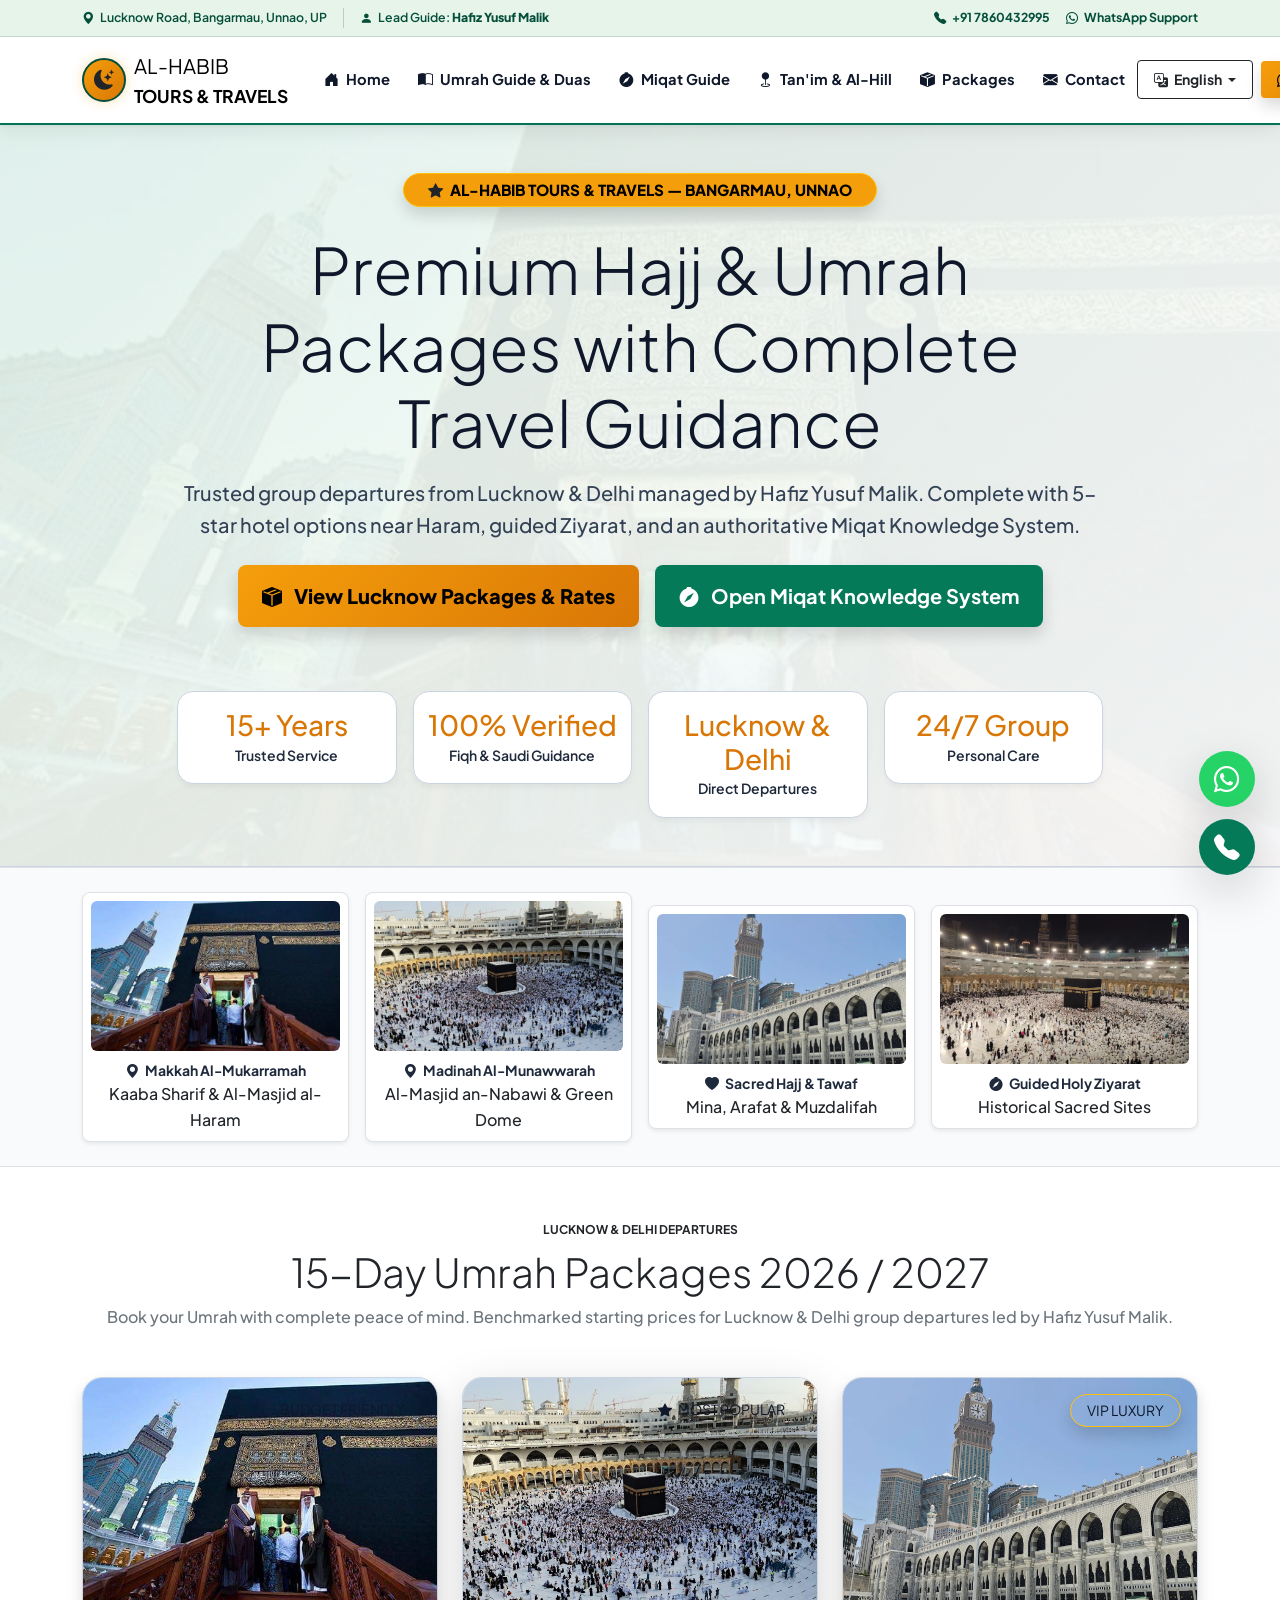
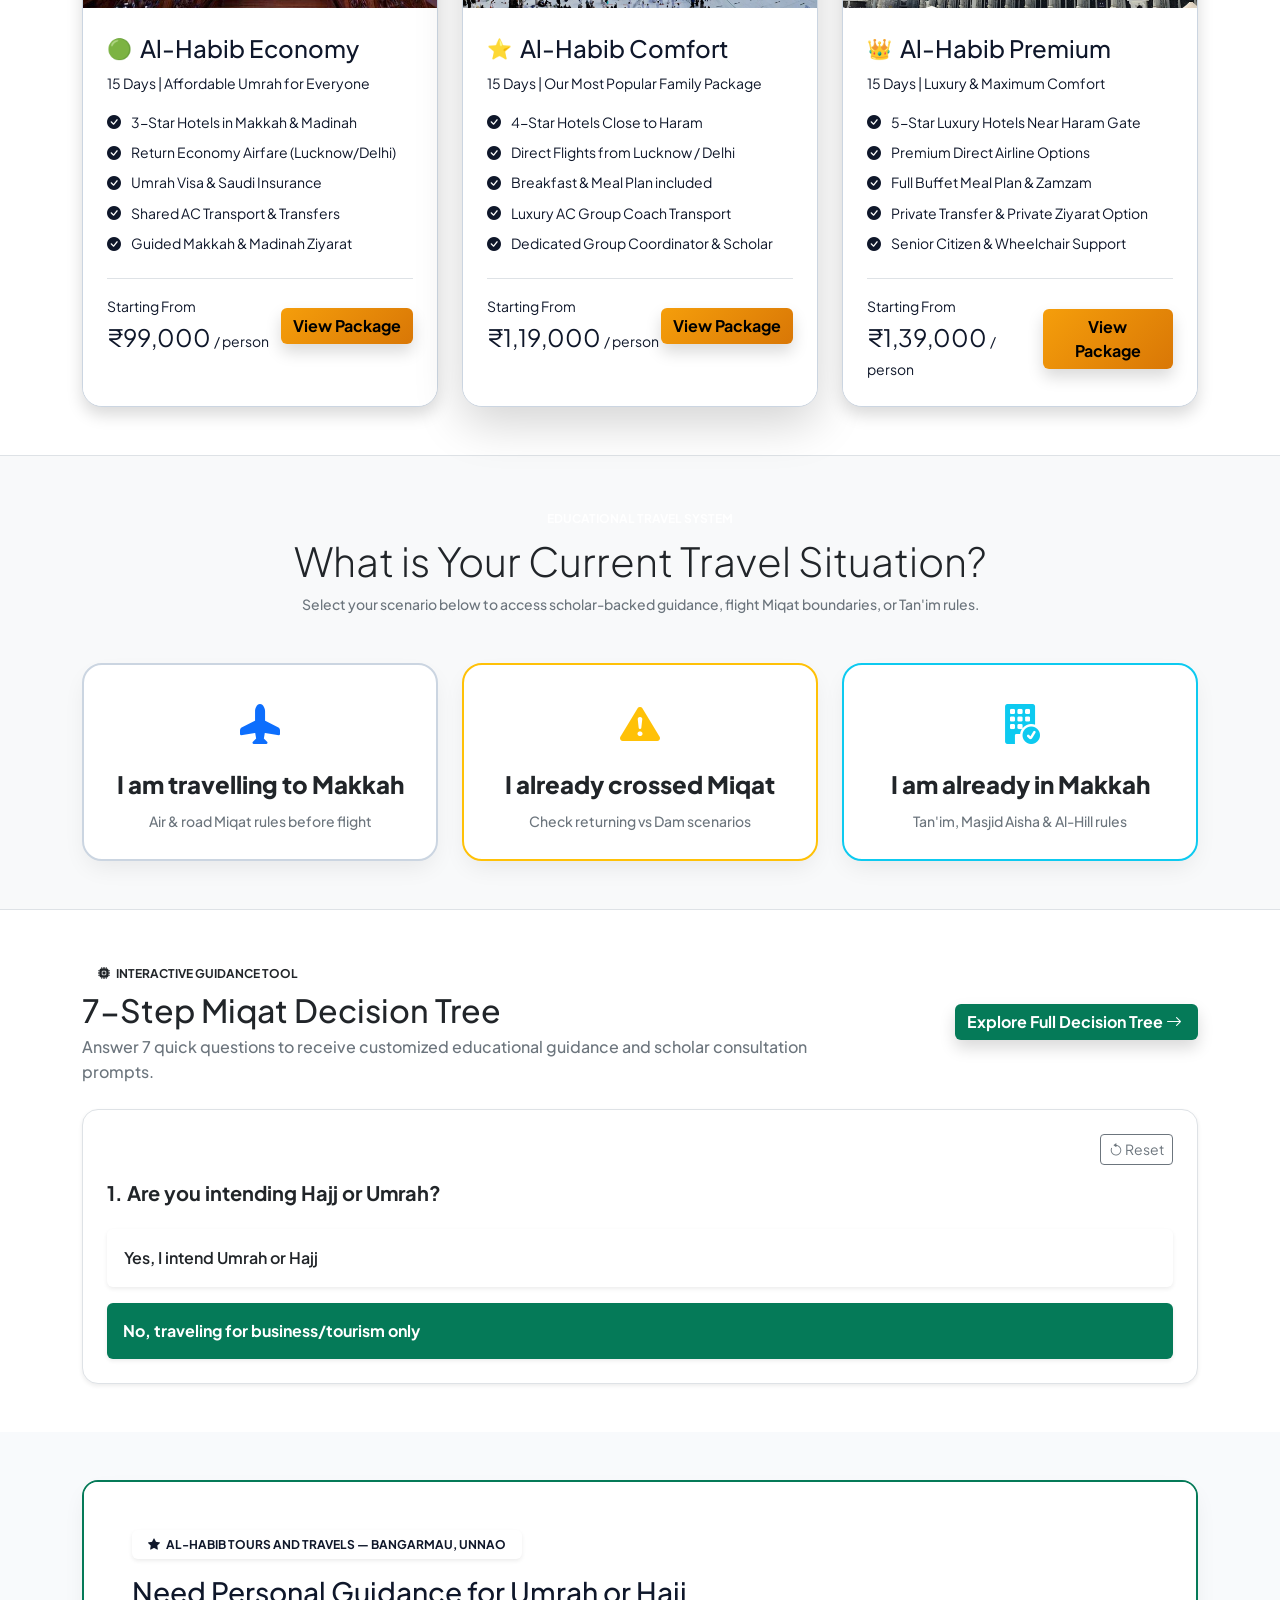
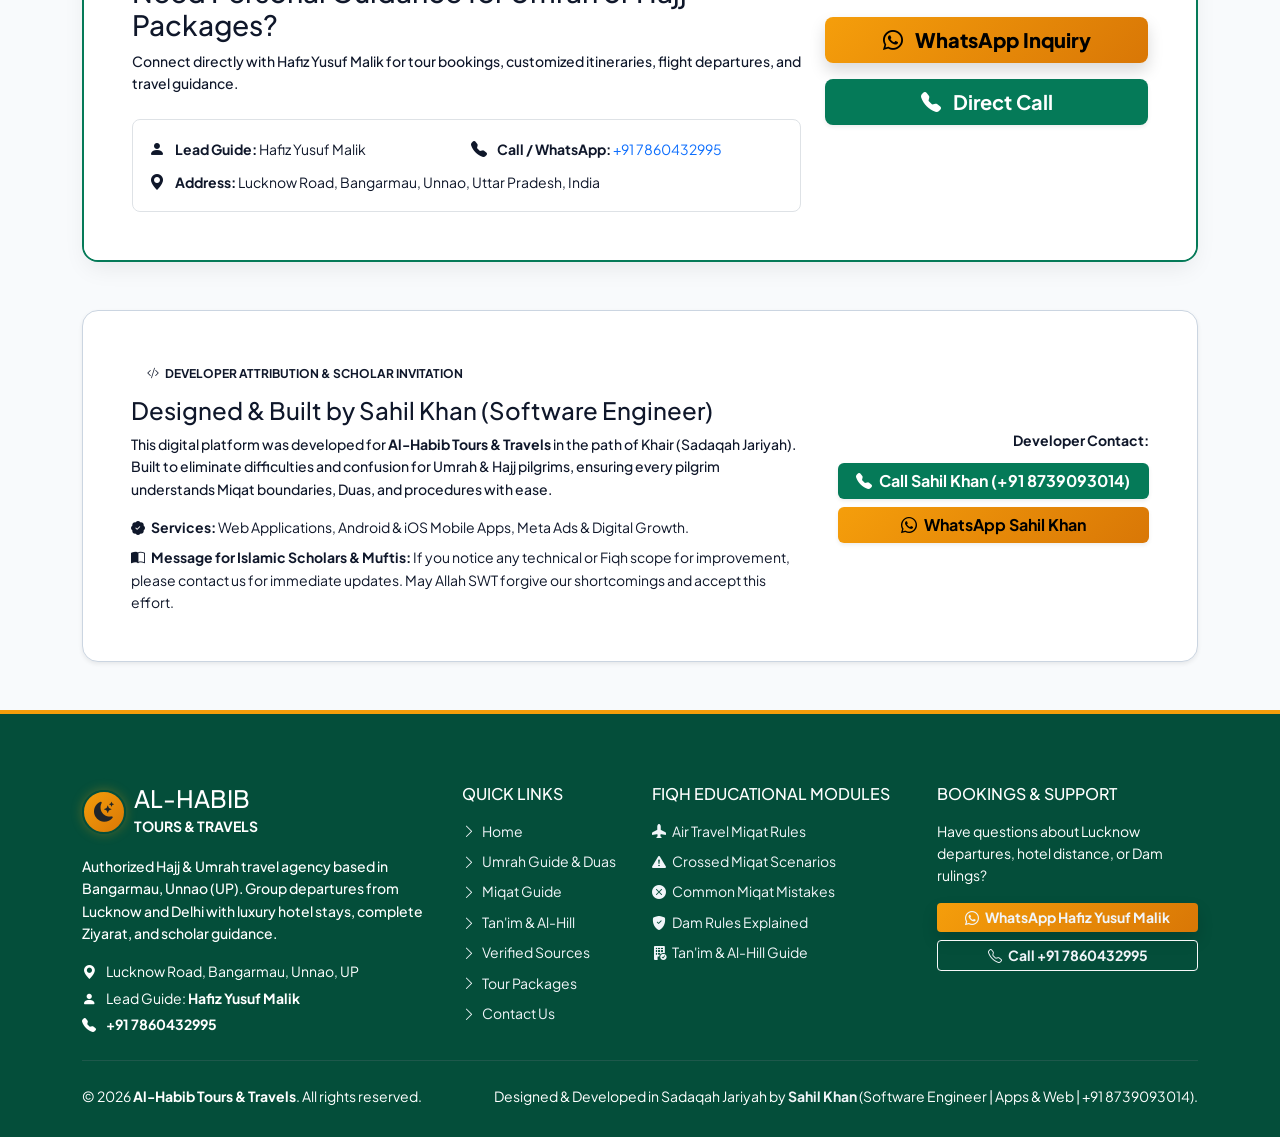
==== index.html @ be450b89 "commit vercel" ====
<!DOCTYPE html>
<html lang="en" dir="ltr">
<head>
    <meta charset="UTF-8">
    <meta name="viewport" content="width=device-width, initial-scale=1.0">
    <title>Al-Habib Tours &amp; Travels | Hajj &amp; Umrah Packages &amp; Guidance Portal</title>
    <meta name="description" content="Official website of Al-Habib Tours and Travels. Complete educational Miqat Knowledge Center, Umrah & Hajj package booking, trilingual guidance (English, Hindi, Urdu) led by Hafiz Yusuf Malik.">
    
    <!-- Google Fonts -->
    <link rel="preconnect" href="https://fonts.googleapis.com">
    <link rel="preconnect" href="https://fonts.gstatic.com" crossorigin>
    <!-- Bootstrap 5 CSS -->
    <link href="https://cdn.jsdelivr.net/npm/bootstrap@5.3.2/dist/css/bootstrap.min.css" rel="stylesheet">
    <!-- Bootstrap Icons -->
    <link rel="stylesheet" href="https://cdn.jsdelivr.net/npm/bootstrap-icons@1.11.1/font/bootstrap-icons.css">
    
    <!-- Custom Style System -->
    <link rel="stylesheet" href="assets/css/style.css">
    <link rel="stylesheet" href="assets/css/rtl.css">
</head>
<body>

<!-- Floating Quick Action Buttons (WhatsApp & Call) -->
<div class="floating-contact-widget">
    <a href="https://wa.me/917860432995?text=Assalamu%20Alaikum%20Hafiz%20Yusuf%20Malik%20Sahab,%20I%20have%20an%20Umrah/Hajj%20query." 
       target="_blank" class="floating-btn floating-btn-wa shadow-lg" title="WhatsApp Us">
        <i class="bi bi-whatsapp"></i>
    </a>
    <a href="tel:+917860432995" class="floating-btn floating-btn-phone shadow-lg" title="Call Us Direct">
        <i class="bi bi-telephone-fill"></i>
    </a>
</div>

<!-- Header Master Wrapper (Light Theme Top Info + Single-Line Clean Navbar) -->
<header class="master-header sticky-top">
    <!-- Top Contact Strip -->
    <div class="top-info-strip py-2">
        <div class="container">
            <div class="d-flex flex-wrap justify-content-between align-items-center gap-2 small">
                <!-- Location & Guide -->
                <div class="d-flex align-items-center flex-wrap gap-3">
                    <span>
                        <i class="bi bi-geo-alt-fill text-gold me-1"></i>
                        <span class="lang-text lang-en">Lucknow Road, Bangarmau, Unnao, UP</span>
                        <span class="lang-text lang-hi d-none">लखनऊ रोड, बांगरमऊ, उन्नाव, यू.पी.</span>
                        <span class="lang-text lang-ur d-none" dir="rtl">لکھنؤ روڈ، باگرمئو، اناؤ، یو پی</span>
                    </span>
                    <span class="border-start border-secondary-subtle ps-3">
                        <i class="bi bi-person-fill text-gold me-1"></i>
                        <span class="lang-text lang-en">Lead Guide: <strong>Hafiz Yusuf Malik</strong></span>
                        <span class="lang-text lang-hi d-none">गाइड: <strong>हाफ़िज़ युसुफ़ मलिक</strong></span>
                        <span class="lang-text lang-ur d-none" dir="rtl">گائیڈ: <strong>حافظ یوسف ملک</strong></span>
                    </span>
                </div>

                <!-- Call & WhatsApp Support -->
                <div class="d-flex align-items-center gap-3">
                    <a href="tel:+917860432995" class="text-decoration-none fw-bold">
                        <i class="bi bi-telephone-fill text-gold me-1"></i> +91 7860432995
                    </a>
                    <a href="https://wa.me/917860432995" target="_blank" class="fw-bold text-decoration-none text-emerald-medium">
                        <i class="bi bi-whatsapp me-1"></i> WhatsApp Support
                    </a>
                </div>
            </div>
        </div>
    </div>

    <!-- Main Navigation Bar (Clean Single Line Design) -->
    <nav class="navbar navbar-expand-xl bg-white navbar-light py-2 shadow-sm">
        <div class="container">
            <!-- Brand Logo -->
            <a class="navbar-brand d-flex align-items-center me-3" href="index.php">
                <div class="navbar-brand-logo rounded-circle me-2 d-flex align-items-center justify-content-center">
                    <i class="bi bi-moon-stars-fill text-dark fs-5"></i>
                </div>
                <div>
                    <span class="d-block fw-extrabold text-emerald-medium fs-5 leading-tight tracking-tight">AL-HABIB</span>
                    <span class="d-block text-gold small text-uppercase tracking-wider fw-bold fs-8">TOURS & TRAVELS</span>
                </div>
            </a>

            <!-- Mobile Toggler -->
            <button class="navbar-toggler border-0 shadow-none" type="button" data-bs-toggle="collapse" data-bs-target="#navbarContent" aria-controls="navbarContent" aria-expanded="false" aria-label="Toggle navigation">
                <span class="navbar-toggler-icon"></span>
            </button>

            <!-- Collapsible Single-Line Nav Items -->
            <div class="collapse navbar-collapse" id="navbarContent">
                <ul class="navbar-nav me-auto mb-2 mb-xl-0 ms-xl-2 gap-1">
                    <li class="nav-item">
                        <a class="nav-link text-nowrap" href="index.php">
                            <i class="bi bi-house-door-fill me-1 text-emerald-medium"></i>
                            <span class="lang-text lang-en">Home</span>
                            <span class="lang-text lang-hi d-none">होम</span>
                            <span class="lang-text lang-ur d-none" dir="rtl">ہوم</span>
                        </a>
                    </li>
                    <li class="nav-item">
                        <a class="nav-link text-nowrap" href="umrah_guide.php">
                            <i class="bi bi-book-half me-1 text-emerald-medium"></i>
                            <span class="lang-text lang-en">Umrah Guide & Duas</span>
                            <span class="lang-text lang-hi d-none">उमराह गाइड व दुआएं</span>
                            <span class="lang-text lang-ur d-none" dir="rtl">طریقہ عمرہ و دعائیں</span>
                        </a>
                    </li>
                    <li class="nav-item">
                        <a class="nav-link text-nowrap" href="miqat.php">
                            <i class="bi bi-compass-fill me-1 text-emerald-medium"></i>
                            <span class="lang-text lang-en">Miqat Guide</span>
                            <span class="lang-text lang-hi d-none">मीक़ात गाइड</span>
                            <span class="lang-text lang-ur d-none" dir="rtl">رہنمائے میقات</span>
                        </a>
                    </li>
                    <li class="nav-item">
                        <a class="nav-link text-nowrap" href="tanim.php">
                            <i class="bi bi-geo-fill me-1 text-emerald-medium"></i>
                            <span class="lang-text lang-en">Tan'im & Al-Hill</span>
                            <span class="lang-text lang-hi d-none">तनीम व अल-हिल</span>
                            <span class="lang-text lang-ur d-none" dir="rtl">تنعیم و الحل</span>
                        </a>
                    </li>
                    <li class="nav-item">
                        <a class="nav-link text-nowrap" href="packages.php">
                            <i class="bi bi-box-seam-fill me-1 text-emerald-medium"></i>
                            <span class="lang-text lang-en">Packages</span>
                            <span class="lang-text lang-hi d-none">टूर पैकेज</span>
                            <span class="lang-text lang-ur d-none" dir="rtl">ٹور پیکجز</span>
                        </a>
                    </li>
                    <li class="nav-item">
                        <a class="nav-link text-nowrap" href="contact.php">
                            <i class="bi bi-envelope-fill me-1 text-emerald-medium"></i>
                            <span class="lang-text lang-en">Contact</span>
                            <span class="lang-text lang-hi d-none">संपर्क</span>
                            <span class="lang-text lang-ur d-none" dir="rtl">رابطہ</span>
                        </a>
                    </li>
                </ul>

                <!-- Language Selector & Book Button (No Wrap) -->
                <div class="d-flex align-items-center gap-2 flex-nowrap mt-2 mt-xl-0">
                    <div class="dropdown">
                        <button class="btn btn-outline-dark btn-sm dropdown-toggle fw-bold px-3 py-2 text-nowrap" type="button" id="langDropdown" data-bs-toggle="dropdown">
                            <i class="bi bi-translate me-1"></i> <span id="currentLangText">English</span>
                        </button>
                        <ul class="dropdown-menu dropdown-menu-end shadow-lg rounded-3 border-0">
                            <li><a class="dropdown-item lang-select-btn px-3 py-2 fw-semibold" href="#" data-lang="en">🇬🇧 English</a></li>
                            <li><a class="dropdown-item lang-select-btn px-3 py-2 fw-semibold" href="#" data-lang="hi">🇮🇳 हिन्दी (Hindi)</a></li>
                            <li><a class="dropdown-item lang-select-btn px-3 py-2 fw-semibold" href="#" data-lang="ur">🇵🇰/🇮🇳 اردو (Urdu)</a></li>
                        </ul>
                    </div>

                    <a href="https://wa.me/917860432995?text=Assalamu%20Alaikum%20Hafiz%20Yusuf%20Malik%20Sahab,%20I%20want%20to%20book%20an%20Umrah%20package." 
                       target="_blank" class="btn btn-gold btn-sm fw-bold px-3 py-2 shadow text-nowrap">
                        <i class="bi bi-whatsapp me-1"></i> Book Umrah
                    </a>
                </div>
            </div>
        </div>
    </nav>
</header>

<!-- Hero Banner (Clean Light Theme) -->
<section class="hero-section text-dark py-5">
    <div class="container text-center position-relative" style="z-index: 2;">
        <div class="row justify-content-center">
            <div class="col-lg-10">
                <!-- High Visibility Prominent Badge -->
                <span class="badge px-4 py-2 rounded-pill mb-4 shadow border border-warning" style="background-color: #f59e0b !important; color: #000000 !important; font-weight: 800 !important; font-size: 0.95rem;">
                    <i class="bi bi-star-fill me-1 text-dark"></i> AL-HABIB TOURS & TRAVELS — BANGARMAU, UNNAO
                </span>
                
                <!-- Multilingual Hero Titles Focused on Tour Packages & Detailed Guidance -->
                <div class="lang-text lang-en">
                    <h1 class="display-3 fw-extrabold mb-3 text-dark tracking-tight">
                        Premium <span class="text-emerald-head">Hajj & Umrah Packages</span> with Complete Travel Guidance
                    </h1>
                    <p class="lead mb-4 text-secondary max-w-800 mx-auto fs-5 fw-medium">
                        Trusted group departures from Lucknow & Delhi managed by Hafiz Yusuf Malik. Complete with 5-star hotel options near Haram, guided Ziyarat, and an authoritative Miqat Knowledge System.
                    </p>
                </div>
                
                <div class="lang-text lang-hi d-none">
                    <h1 class="display-3 fw-extrabold mb-3 text-dark tracking-tight">
                        सर्वश्रेष्ठ <span class="text-emerald-head">उमराह व हज पैकेज</span> और संपूर्ण यात्रा मार्गदर्शिका
                    </h1>
                    <p class="lead mb-4 text-secondary max-w-800 mx-auto fs-5 fw-medium">
                        हाफ़िज़ युसुफ़ मलिक द्वारा लखनऊ व दिल्ली से भरोसेमंद उमराह व हज यात्रा, हरम के पास होटल, ज़ियारत और उलेमा द्वारा सत्यापित मीक़ात नियम।
                    </p>
                </div>
                
                <div class="lang-text lang-ur d-none" dir="rtl">
                    <h1 class="display-3 fw-extrabold mb-3 text-dark tracking-tight">
                        بہترین <span class="text-emerald-head">عمرہ و حج پیکجز</span> اور مکمل راہنمائی پورٹل
                    </h1>
                    <p class="lead mb-4 text-secondary max-w-800 mx-auto fs-5 fw-medium">
                        حافظ یوسف ملک کی زیرِ نگرانی لکھنؤ اور دہلی سے باسہولت عمرہ و حج گروپس، حرم کے قریب ترین ہوٹل اور مکمل میقات معلومات۔
                    </p>
                </div>

                <div class="d-flex justify-content-center gap-3 flex-wrap mb-5">
                    <a href="packages.php" class="btn btn-gold btn-lg px-4 py-3 fw-extrabold shadow">
                        <i class="bi bi-box-seam-fill me-2"></i> View Lucknow Packages & Rates
                    </a>
                    <a href="miqat.php" class="btn btn-emerald btn-lg px-4 py-3 fw-extrabold shadow">
                        <i class="bi bi-compass-fill me-2"></i> Open Miqat Knowledge System
                    </a>
                </div>

                <!-- Stats Counter Bar (Light Theme) -->
                <div class="row g-3 justify-content-center mt-3">
                    <div class="col-6 col-md-3">
                        <div class="stat-box">
                            <h3 class="fw-extrabold text-gold mb-0">15+ Years</h3>
                            <span class="small text-dark fw-semibold">Trusted Service</span>
                        </div>
                    </div>
                    <div class="col-6 col-md-3">
                        <div class="stat-box">
                            <h3 class="fw-extrabold text-gold mb-0">100% Verified</h3>
                            <span class="small text-dark fw-semibold">Fiqh & Saudi Guidance</span>
                        </div>
                    </div>
                    <div class="col-6 col-md-3">
                        <div class="stat-box">
                            <h3 class="fw-extrabold text-gold mb-0">Lucknow & Delhi</h3>
                            <span class="small text-dark fw-semibold">Direct Departures</span>
                        </div>
                    </div>
                    <div class="col-6 col-md-3">
                        <div class="stat-box">
                            <h3 class="fw-extrabold text-gold mb-0">24/7 Group</h3>
                            <span class="small text-dark fw-semibold">Personal Care</span>
                        </div>
                    </div>
                </div>
            </div>
        </div>
    </div>
</section>

<!-- SECTION: SACRED MECCA & MADINAH GALLERY BAR -->
<section class="py-4 bg-emerald-soft border-top border-bottom border-emerald-medium">
    <div class="container">
        <div class="row g-3 text-center align-items-center">
            <div class="col-md-3">
                <div class="p-2 border rounded-3 bg-white shadow-sm">
                    <img src="assets/images/kaaba_1.jpg" alt="Makkah Mukarramah Kaaba Sharif" class="img-fluid rounded mb-2" style="height: 150px; width: 100%; object-fit: cover;">
                    <span class="d-block fw-bold text-emerald-medium small"><i class="bi bi-geo-alt-fill me-1"></i> Makkah Al-Mukarramah</span>
                    <span class="d-block text-dark micro-text fw-medium">Kaaba Sharif & Al-Masjid al-Haram</span>
                </div>
            </div>
            <div class="col-md-3">
                <div class="p-2 border rounded-3 bg-white shadow-sm">
                    <img src="assets/images/madinah_1.jpg" alt="Madinah Al-Munawwarah Masjid an-Nabawi" class="img-fluid rounded mb-2" style="height: 150px; width: 100%; object-fit: cover;">
                    <span class="d-block fw-bold text-emerald-medium small"><i class="bi bi-geo-alt-fill me-1"></i> Madinah Al-Munawwarah</span>
                    <span class="d-block text-dark micro-text fw-medium">Al-Masjid an-Nabawi & Green Dome</span>
                </div>
            </div>
            <div class="col-md-3">
                <div class="p-2 border rounded-3 bg-white shadow-sm">
                    <img src="assets/images/hajj_1.jpg" alt="Sacred Hajj Pilgrimage Tawaf" class="img-fluid rounded mb-2" style="height: 150px; width: 100%; object-fit: cover;">
                    <span class="d-block fw-bold text-emerald-medium small"><i class="bi bi-heart-fill me-1"></i> Sacred Hajj & Tawaf</span>
                    <span class="d-block text-dark micro-text fw-medium">Mina, Arafat & Muzdalifah</span>
                </div>
            </div>
            <div class="col-md-3">
                <div class="p-2 border rounded-3 bg-white shadow-sm">
                    <img src="assets/images/ziyarat_1.jpg" alt="Al-Masjid al-Haram Courtyard" class="img-fluid rounded mb-2" style="height: 150px; width: 100%; object-fit: cover;">
                    <span class="d-block fw-bold text-emerald-medium small"><i class="bi bi-compass-fill me-1"></i> Guided Holy Ziyarat</span>
                    <span class="d-block text-dark micro-text fw-medium">Historical Sacred Sites</span>
                </div>
            </div>
        </div>
    </div>
</section>

<!-- SECTION: FEATURED TOUR PACKAGES (BENCHMARKED 2026 LUCKNOW TIERS) -->
<section class="py-5 bg-white">
    <div class="container">
        <div class="text-center mb-5">
            <span class="badge bg-gold text-dark fw-bold px-3 py-1 mb-2">LUCKNOW & DELHI DEPARTURES</span>
            <h2 class="fw-extrabold text-dark display-6 mb-2">15-Day Umrah Packages 2026 / 2027</h2>
            <p class="text-secondary max-w-700 mx-auto fw-medium">
                Book your Umrah with complete peace of mind. Benchmarked starting prices for Lucknow & Delhi group departures led by Hafiz Yusuf Malik.
            </p>
        </div>

        <div class="row g-4">
            <!-- 🟢 1. Economy -->
            <div class="col-lg-4 col-md-6">
                <div class="card glass-card h-100 border-0 overflow-hidden shadow">
                    <div class="position-relative">
                        <img src="assets/images/kaaba_1.jpg" class="card-img-top" alt="Al-Habib Economy Umrah Package" style="height: 230px; object-fit: cover;">
                        <span class="position-absolute top-0 end-0 bg-emerald-medium text-white fw-extrabold px-3 py-1 m-3 rounded-pill small shadow">BUDGET FRIENDLY</span>
                    </div>
                    <div class="card-body p-4 bg-white">
                        <div class="d-flex align-items-center gap-2 mb-2">
                            <span class="fs-5">🟢</span>
                            <h4 class="fw-extrabold text-dark mb-0">Al-Habib Economy</h4>
                        </div>
                        <p class="text-muted small mb-3">15 Days | Affordable Umrah for Everyone</p>
                        <ul class="list-unstyled small text-dark mb-4">
                            <li class="mb-2"><i class="bi bi-check-circle-fill text-emerald-medium me-2"></i> 3-Star Hotels in Makkah & Madinah</li>
                            <li class="mb-2"><i class="bi bi-check-circle-fill text-emerald-medium me-2"></i> Return Economy Airfare (Lucknow/Delhi)</li>
                            <li class="mb-2"><i class="bi bi-check-circle-fill text-emerald-medium me-2"></i> Umrah Visa & Saudi Insurance</li>
                            <li class="mb-2"><i class="bi bi-check-circle-fill text-emerald-medium me-2"></i> Shared AC Transport & Transfers</li>
                            <li class="mb-2"><i class="bi bi-check-circle-fill text-emerald-medium me-2"></i> Guided Makkah & Madinah Ziyarat</li>
                        </ul>
                        <div class="d-flex justify-content-between align-items-center pt-3 border-top">
                            <div>
                                <span class="d-block small text-muted">Starting From</span>
                                <span class="fs-4 fw-extrabold text-emerald-medium">₹99,000</span> <span class="small text-muted">/ person</span>
                            </div>
                            <a href="packages.php" class="btn btn-gold fw-bold shadow">
                                View Package
                            </a>
                        </div>
                    </div>
                </div>
            </div>

            <!-- ⭐ 2. Comfort -->
            <div class="col-lg-4 col-md-6">
                <div class="card glass-card h-100 border-2 border-warning overflow-hidden shadow-lg">
                    <div class="position-relative">
                        <img src="assets/images/madinah_1.jpg" class="card-img-top" alt="Al-Habib Comfort Umrah Package" style="height: 230px; object-fit: cover;">
                        <span class="position-absolute top-0 end-0 bg-gold text-dark fw-extrabold px-3 py-1 m-3 rounded-pill small shadow"><i class="bi bi-star-fill me-1"></i> MOST POPULAR</span>
                    </div>
                    <div class="card-body p-4 bg-white">
                        <div class="d-flex align-items-center gap-2 mb-2">
                            <span class="fs-5">⭐</span>
                            <h4 class="fw-extrabold text-dark mb-0">Al-Habib Comfort</h4>
                        </div>
                        <p class="text-muted small mb-3">15 Days | Our Most Popular Family Package</p>
                        <ul class="list-unstyled small text-dark mb-4">
                            <li class="mb-2"><i class="bi bi-check-circle-fill text-emerald-medium me-2"></i> 4-Star Hotels Close to Haram</li>
                            <li class="mb-2"><i class="bi bi-check-circle-fill text-emerald-medium me-2"></i> Direct Flights from Lucknow / Delhi</li>
                            <li class="mb-2"><i class="bi bi-check-circle-fill text-emerald-medium me-2"></i> Breakfast & Meal Plan included</li>
                            <li class="mb-2"><i class="bi bi-check-circle-fill text-emerald-medium me-2"></i> Luxury AC Group Coach Transport</li>
                            <li class="mb-2"><i class="bi bi-check-circle-fill text-emerald-medium me-2"></i> Dedicated Group Coordinator & Scholar</li>
                        </ul>
                        <div class="d-flex justify-content-between align-items-center pt-3 border-top">
                            <div>
                                <span class="d-block small text-muted">Starting From</span>
                                <span class="fs-4 fw-extrabold text-gold">₹1,19,000</span> <span class="small text-muted">/ person</span>
                            </div>
                            <a href="packages.php" class="btn btn-gold fw-bold shadow">
                                View Package
                            </a>
                        </div>
                    </div>
                </div>
            </div>

            <!-- 👑 3. Premium -->
            <div class="col-lg-4 col-md-6">
                <div class="card glass-card h-100 border-0 overflow-hidden shadow">
                    <div class="position-relative">
                        <img src="assets/images/hajj_1.jpg" class="card-img-top" alt="Al-Habib Premium VIP Umrah Package" style="height: 230px; object-fit: cover;">
                        <span class="position-absolute top-0 end-0 bg-dark-emerald text-gold fw-extrabold px-3 py-1 m-3 rounded-pill small shadow border border-warning">VIP LUXURY</span>
                    </div>
                    <div class="card-body p-4 bg-white">
                        <div class="d-flex align-items-center gap-2 mb-2">
                            <span class="fs-5">👑</span>
                            <h4 class="fw-extrabold text-dark mb-0">Al-Habib Premium</h4>
                        </div>
                        <p class="text-muted small mb-3">15 Days | Luxury & Maximum Comfort</p>
                        <ul class="list-unstyled small text-dark mb-4">
                            <li class="mb-2"><i class="bi bi-check-circle-fill text-emerald-medium me-2"></i> 5-Star Luxury Hotels Near Haram Gate</li>
                            <li class="mb-2"><i class="bi bi-check-circle-fill text-emerald-medium me-2"></i> Premium Direct Airline Options</li>
                            <li class="mb-2"><i class="bi bi-check-circle-fill text-emerald-medium me-2"></i> Full Buffet Meal Plan & Zamzam</li>
                            <li class="mb-2"><i class="bi bi-check-circle-fill text-emerald-medium me-2"></i> Private Transfer & Private Ziyarat Option</li>
                            <li class="mb-2"><i class="bi bi-check-circle-fill text-emerald-medium me-2"></i> Senior Citizen & Wheelchair Support</li>
                        </ul>
                        <div class="d-flex justify-content-between align-items-center pt-3 border-top">
                            <div>
                                <span class="d-block small text-muted">Starting From</span>
                                <span class="fs-4 fw-extrabold text-emerald-medium">₹1,39,000</span> <span class="small text-muted">/ person</span>
                            </div>
                            <a href="packages.php" class="btn btn-gold fw-bold shadow">
                                View Package
                            </a>
                        </div>
                    </div>
                </div>
            </div>
        </div>
    </div>
</section>

<!-- SECTION: 3 GIANT QUICK USER EXPERIENCE BUTTONS -->
<section class="py-5 bg-light border-top border-bottom">
    <div class="container">
        <div class="text-center mb-5">
            <span class="badge bg-emerald-medium text-white fw-bold px-3 py-1 mb-2">EDUCATIONAL TRAVEL SYSTEM</span>
            <h2 class="fw-extrabold text-dark display-6 mb-2">What is Your Current Travel Situation?</h2>
            <p class="text-secondary small max-w-600 mx-auto fw-medium">Select your scenario below to access scholar-backed guidance, flight Miqat boundaries, or Tan'im rules.</p>
        </div>

        <div class="row g-4 justify-content-center">
            <!-- Button 1 -->
            <div class="col-md-4">
                <a href="miqat.php#airTravel" class="text-decoration-none">
                    <div class="giant-action-btn border-emerald-medium h-100">
                        <div class="fs-1 text-gold"><i class="bi bi-airplane-fill"></i></div>
                        <div class="lang-text lang-en">
                            <span class="d-block text-dark fw-extrabold fs-4 mb-1">I am travelling to Makkah</span>
                            <span class="small text-secondary fw-medium">Air & road Miqat rules before flight</span>
                        </div>
                        <div class="lang-text lang-hi d-none">
                            <span class="d-block text-dark fw-extrabold fs-4 mb-1">मैं मक्का की यात्रा कर रहा हूँ</span>
                            <span class="small text-secondary fw-medium">उड़ान से पहले एहराम व मीक़ात नियम समझें</span>
                        </div>
                        <div class="lang-text lang-ur d-none" dir="rtl">
                            <span class="d-block text-dark fw-extrabold fs-4 mb-1">میں مکہ کا سفر کر رہا ہوں</span>
                            <span class="small text-secondary fw-medium">پرواز سے پہلے میقات کے احکام جانیں</span>
                        </div>
                    </div>
                </a>
            </div>

            <!-- Button 2 -->
            <div class="col-md-4">
                <a href="miqat.php#crossedMiqat" class="text-decoration-none">
                    <div class="giant-action-btn border-warning h-100">
                        <div class="fs-1 text-warning"><i class="bi bi-exclamation-triangle-fill"></i></div>
                        <div class="lang-text lang-en">
                            <span class="d-block text-dark fw-extrabold fs-4 mb-1">I already crossed Miqat</span>
                            <span class="small text-secondary fw-medium">Check returning vs Dam scenarios</span>
                        </div>
                        <div class="lang-text lang-hi d-none">
                            <span class="d-block text-dark fw-extrabold fs-4 mb-1">मीक़ात बिना एहराम पार हो गया</span>
                            <span class="small text-secondary fw-medium">वापसी व दम के शैक्षिक परिदृश्य देखें</span>
                        </div>
                        <div class="lang-text lang-ur d-none" dir="rtl">
                            <span class="d-block text-dark fw-extrabold fs-4 mb-1">میقات احرام کے بغیر گزر گیا</span>
                            <span class="small text-secondary fw-medium">میقات واپسی اور دم کے مسائل دیکھیں</span>
                        </div>
                    </div>
                </a>
            </div>

            <!-- Button 3 -->
            <div class="col-md-4">
                <a href="tanim.php" class="text-decoration-none">
                    <div class="giant-action-btn border-info h-100">
                        <div class="fs-1 text-info"><i class="bi bi-building-fill-check"></i></div>
                        <div class="lang-text lang-en">
                            <span class="d-block text-dark fw-extrabold fs-4 mb-1">I am already in Makkah</span>
                            <span class="small text-secondary fw-medium">Tan'im, Masjid Aisha & Al-Hill rules</span>
                        </div>
                        <div class="lang-text lang-hi d-none">
                            <span class="d-block text-dark fw-extrabold fs-4 mb-1">मैं पहले से मक्का में हूँ</span>
                            <span class="small text-secondary fw-medium">तनीम, मस्जिद आयशा व अल-हिल नियम</span>
                        </div>
                        <div class="lang-text lang-ur d-none" dir="rtl">
                            <span class="d-block text-dark fw-extrabold fs-4 mb-1">میں پہلے سے مکہ میں موجود ہوں</span>
                            <span class="small text-secondary fw-medium">تنعیم، مسجد عائشہ اور الحل کے احکام</span>
                        </div>
                    </div>
                </a>
            </div>
        </div>
    </div>
</section>

<!-- SECTION: INTERACTIVE DECISION TREE PREVIEW -->
<section class="py-5 bg-white" id="decisionTree">
    <div class="container">
        <div class="row align-items-center mb-4">
            <div class="col-md-8">
                <span class="badge bg-gold text-dark px-3 py-1 mb-2 fw-bold"><i class="bi bi-cpu-fill me-1"></i> INTERACTIVE GUIDANCE TOOL</span>
                <h2 class="fw-extrabold text-dark mb-1">7-Step Miqat Decision Tree</h2>
                <p class="text-secondary mb-0 fw-medium">Answer 7 quick questions to receive customized educational guidance and scholar consultation prompts.</p>
            </div>
            <div class="col-md-4 text-md-end mt-3 mt-md-0">
                <a href="miqat.php#decisionTreeSection" class="btn btn-emerald fw-bold shadow">
                    Explore Full Decision Tree <i class="bi bi-arrow-right me-1"></i>
                </a>
            </div>
        </div>

        <div class="tree-box">
            <div id="decisionTreeContainer">
                <!-- Loaded dynamically by assets/js/miqat_tree.js -->
            </div>
        </div>
    </div>
</section>

<!-- SECTION: BUSINESS CONTACT CARD -->
<div class="container my-5">
    <div class="card contact-card border-0 shadow-md rounded-4 overflow-hidden my-4 bg-white border border-emerald-medium">
    <div class="card-body p-4 p-md-5 bg-white">
        <div class="row align-items-center">
            <div class="col-md-8 mb-4 mb-md-0">
                <span class="badge bg-gold text-dark mb-3 px-3 py-2 fw-extrabold fs-7 shadow-sm">
                    <i class="bi bi-star-fill me-1"></i> AL-HABIB TOURS AND TRAVELS — BANGARMAU, UNNAO
                </span>
                <h3 class="fw-extrabold mb-2 text-emerald-medium">Need Personal Guidance for Umrah or Hajj Packages?</h3>
                <p class="text-dark mb-4 small fw-medium">
                    Connect directly with Hafiz Yusuf Malik for tour bookings, customized itineraries, flight departures, and travel guidance.
                </p>
                
                <div class="contact-details p-3 bg-emerald-soft rounded-3 border border-emerald-medium">
                    <div class="row g-2 text-dark small">
                        <div class="col-sm-6">
                            <i class="bi bi-person-fill text-gold me-2 fs-6"></i>
                            <span><strong>Lead Guide:</strong> Hafiz Yusuf Malik</span>
                        </div>
                        <div class="col-sm-6">
                            <i class="bi bi-telephone-fill text-gold me-2 fs-6"></i>
                            <span><strong>Call / WhatsApp:</strong> <a href="tel:+917860432995" class="text-emerald-medium fw-extrabold text-decoration-none">+91 7860432995</a></span>
                        </div>
                        <div class="col-12 mt-2">
                            <i class="bi bi-geo-alt-fill text-gold me-2 fs-6"></i>
                            <span><strong>Address:</strong> Lucknow Road, Bangarmau, Unnao, Uttar Pradesh, India</span>
                        </div>
                    </div>
                </div>
            </div>
            
            <div class="col-md-4 text-md-end">
                <div class="d-grid gap-3">
                    <a href="https://wa.me/917860432995?text=Assalamu%20Alaikum%20Hafiz%20Yusuf%20Malik%20Sahab,%20I%20want%20to%20inquire%20about%20Umrah%20packages%20and%20travel%20guidance." 
                       target="_blank" class="btn btn-gold btn-lg fw-extrabold shadow">
                        <i class="bi bi-whatsapp me-2"></i> WhatsApp Inquiry
                    </a>
                    <a href="tel:+917860432995" class="btn btn-emerald btn-lg fw-bold shadow-sm">
                        <i class="bi bi-telephone-fill me-2"></i> Direct Call
                    </a>
                </div>
            </div>
        </div>
    </div>
</div>
</div>


<div class="container my-4">
    <div class="card developer-card border-0 shadow-sm rounded-4 overflow-hidden my-4 bg-emerald-soft border border-emerald-medium text-dark">
    <div class="card-body p-4 p-md-5">
        <div class="row align-items-center">
            <div class="col-md-8 mb-4 mb-md-0">
                <span class="badge bg-emerald-medium text-white mb-2 px-3 py-2 fw-bold">
                    <i class="bi bi-code-slash me-1"></i> DEVELOPER ATTRIBUTION & SCHOLAR INVITATION
                </span>
                
                <div class="lang-text lang-en">
                    <h4 class="fw-extrabold text-emerald-medium mb-2">Designed & Built by Sahil Khan (Software Engineer)</h4>
                    <p class="small text-dark mb-3 fw-medium">
                        This digital platform was developed for <strong>Al-Habib Tours & Travels</strong> in the path of Khair (Sadaqah Jariyah). Built to eliminate difficulties and confusion for Umrah & Hajj pilgrims, ensuring every pilgrim understands Miqat boundaries, Duas, and procedures with ease.
                    </p>
                    <p class="small text-dark mb-2">
                        <i class="bi bi-patch-check-fill text-gold me-1"></i> <strong>Services:</strong> Web Applications, Android & iOS Mobile Apps, Meta Ads & Digital Growth.
                    </p>
                    <p class="small text-muted mb-0">
                        <i class="bi bi-book-half text-emerald-medium me-1"></i> <strong>Message for Islamic Scholars & Muftis:</strong> If you notice any technical or Fiqh scope for improvement, please contact us for immediate updates. May Allah SWT forgive our shortcomings and accept this effort.
                    </p>
                </div>

                <div class="lang-text lang-hi d-none">
                    <h4 class="fw-extrabold text-emerald-medium mb-2">डिजाइन व निर्माण: साहिल ख़ान (सॉफ्टवेयर इंजीनियर)</h4>
                    <p class="small text-dark mb-3 fw-medium">
                        यह डिजिटल पोर्टल <strong>अल-हबीब टूर एंड ट्रेवल्स</strong> के लिए नेकी की राह में बनाया गया है, ताकि उमराह व हज पर जाने वाले यात्रियों को मीक़ात, दुआओं और नियमों की सही जानकारी आसानी से मिल सके और यात्रा की दुश्वारियाँ दूर हों।
                    </p>
                    <p class="small text-dark mb-2">
                        <i class="bi bi-patch-check-fill text-gold me-1"></i> <strong>सेवाएं:</strong> वेबसाइट, एंड्रॉइड व iOS मोबाइल ऐप्स, मेटा विज्ञापन (Meta Ads)।
                    </p>
                    <p class="small text-muted mb-0">
                        <i class="bi bi-book-half text-emerald-medium me-1"></i> <strong>इस्लामिक स्कॉलर्स व मुफ़्ती हज़रात के लिए संदेश:</strong> अगर इसमें कोई फ़िक़्ही सुधार या सुझाव हो तो कृपया संपर्क करें, हम आपके शुकगुज़ार होंगे। अल्लाह तआला हमें तमाम गुनाहों से बचाए।
                    </p>
                </div>

                <div class="lang-text lang-ur d-none" dir="rtl">
                    <h4 class="fw-extrabold text-emerald-medium mb-2">ڈیزائن و ڈویلپمنٹ: ساحل خان (سافٹ ویئر انجینئر)</h4>
                    <p class="small text-dark mb-3 fw-medium">
                        یہ پورٹل <strong>ال حبیب ٹورز اینڈ ٹریولز</strong> کے لیے راہِ خیر میں تیار کیا گیا ہے تاکہ زائرینِ عمرہ و حج کی مشکلات دور ہوں اور انہیں میقات، دعاؤں اور احکام کی آسان معلومات حاصل ہو سکیں۔
                    </p>
                    <p class="small text-dark mb-2">
                        <i class="bi bi-patch-check-fill text-gold me-1"></i> <strong>خدمات:</strong> ویب سائٹس، اینڈرائیڈ و iOS موبائل ایپس، میٹا ایڈز۔
                    </p>
                    <p class="small text-muted mb-0">
                        <i class="bi bi-book-half text-emerald-medium me-1"></i> <strong>علماء کرام و مفتیانِ عظام کے لیے پیغام:</strong> اگر اس میں کسی تصحیح یا بہتری کی ضرورت محسوس ہو تو برائے کرم مطلع فرمائیں، ہم شکر گزار ہوں گے۔ اللہ تعالیٰ ہم سب کو معاف فرمائے۔
                    </p>
                </div>
            </div>

            <div class="col-md-4 text-md-end border-start-md ps-md-4">
                <div class="d-grid gap-2">
                    <span class="fw-bold text-dark small d-block mb-1">Developer Contact:</span>
                    <a href="tel:+918739093014" class="btn btn-emerald fw-bold shadow-sm">
                        <i class="bi bi-telephone-fill me-1"></i> Call Sahil Khan (+91 8739093014)
                    </a>
                    <a href="https://wa.me/918739093014?text=Assalamu%20Alaikum%20Sahil%20Khan,%20I%20saw%20the%20Al-Habib%20website%20and%20want%20to%20discuss%20a%20project/feedback." 
                       target="_blank" class="btn btn-gold fw-bold shadow-sm">
                        <i class="bi bi-whatsapp me-1"></i> WhatsApp Sahil Khan
                    </a>
                </div>
            </div>
        </div>
    </div>
</div>
</div>

<footer class="site-footer mt-5">
    <div class="container">
        <div class="row g-4">
            <!-- Col 1: Brand & Bio -->
            <div class="col-lg-4 col-md-6">
                <div class="d-flex align-items-center mb-3">
                    <div class="navbar-brand-logo rounded-circle me-2 d-flex align-items-center justify-content-center">
                        <i class="bi bi-moon-stars-fill text-dark fs-5"></i>
                    </div>
                    <div>
                        <h4 class="fw-extrabold text-white mb-0">AL-HABIB</h4>
                        <span class="text-gold small text-uppercase tracking-wider fw-bold">TOURS & TRAVELS</span>
                    </div>
                </div>
                <p class="small text-white-80 mb-3 fw-medium">
                    Authorized Hajj & Umrah travel agency based in Bangarmau, Unnao (UP). Group departures from Lucknow and Delhi with luxury hotel stays, complete Ziyarat, and scholar guidance.
                </p>
                <div class="small text-white-80">
                    <p class="mb-1"><i class="bi bi-geo-alt-fill text-gold me-2"></i> Lucknow Road, Bangarmau, Unnao, UP</p>
                    <p class="mb-1"><i class="bi bi-person-fill text-gold me-2"></i> Lead Guide: <strong>Hafiz Yusuf Malik</strong></p>
                    <p class="mb-0"><i class="bi bi-telephone-fill text-gold me-2"></i> <strong>+91 7860432995</strong></p>
                </div>
            </div>

            <!-- Col 2: Quick Links -->
            <div class="col-lg-2 col-md-6">
                <h6 class="fw-extrabold text-gold text-uppercase tracking-wider mb-3">Quick Links</h6>
                <ul class="list-unstyled small mb-0">
                    <li class="mb-2"><a href="index.php"><i class="bi bi-chevron-right me-1 text-gold"></i> Home</a></li>
                    <li class="mb-2"><a href="umrah_guide.php"><i class="bi bi-chevron-right me-1 text-gold"></i> Umrah Guide & Duas</a></li>
                    <li class="mb-2"><a href="miqat.php"><i class="bi bi-chevron-right me-1 text-gold"></i> Miqat Guide</a></li>
                    <li class="mb-2"><a href="tanim.php"><i class="bi bi-chevron-right me-1 text-gold"></i> Tan'im & Al-Hill</a></li>
                    <li class="mb-2"><a href="sources.php"><i class="bi bi-chevron-right me-1 text-gold"></i> Verified Sources</a></li>
                    <li class="mb-2"><a href="packages.php"><i class="bi bi-chevron-right me-1 text-gold"></i> Tour Packages</a></li>
                    <li class="mb-0"><a href="contact.php"><i class="bi bi-chevron-right me-1 text-gold"></i> Contact Us</a></li>
                </ul>
            </div>

            <!-- Col 3: Fiqh Modules -->
            <div class="col-lg-3 col-md-6">
                <h6 class="fw-extrabold text-gold text-uppercase tracking-wider mb-3">Fiqh Educational Modules</h6>
                <ul class="list-unstyled small mb-0">
                    <li class="mb-2"><a href="miqat.php#airTravel"><i class="bi bi-airplane-fill me-1 text-gold"></i> Air Travel Miqat Rules</a></li>
                    <li class="mb-2"><a href="miqat.php#crossedMiqat"><i class="bi bi-exclamation-triangle-fill me-1 text-gold"></i> Crossed Miqat Scenarios</a></li>
                    <li class="mb-2"><a href="miqat.php#commonMistakes"><i class="bi bi-x-circle-fill me-1 text-gold"></i> Common Miqat Mistakes</a></li>
                    <li class="mb-2"><a href="miqat.php#damExplained"><i class="bi bi-shield-fill-check me-1 text-gold"></i> Dam Rules Explained</a></li>
                    <li class="mb-0"><a href="tanim.php#alHill"><i class="bi bi-building-fill-check me-1 text-gold"></i> Tan'im & Al-Hill Guide</a></li>
                </ul>
            </div>

            <!-- Col 4: Contact & Booking -->
            <div class="col-lg-3 col-md-6">
                <h6 class="fw-extrabold text-gold text-uppercase tracking-wider mb-3">Bookings & Support</h6>
                <p class="small text-white-80 mb-3">
                    Have questions about Lucknow departures, hotel distance, or Dam rulings?
                </p>
                <a href="https://wa.me/917860432995?text=Assalamu%20Alaikum%20Hafiz%20Yusuf%20Malik%20Sahab,%20I%20want%20to%20book%20an%20Umrah%20package." 
                   target="_blank" class="btn btn-gold btn-sm w-100 fw-bold mb-2 shadow">
                    <i class="bi bi-whatsapp me-1"></i> WhatsApp Hafiz Yusuf Malik
                </a>
                <a href="tel:+917860432995" class="btn btn-outline-light btn-sm w-100 fw-bold">
                    <i class="bi bi-telephone me-1"></i> Call +91 7860432995
                </a>
            </div>
        </div>

        <hr class="my-4 border-secondary">

        <!-- Bottom Copyright & Developer Credit (Sahil Khan) -->
        <div class="d-flex flex-wrap justify-content-between align-items-center small text-white-80 gap-2">
            <div>
                &copy; 2026 <strong>Al-Habib Tours & Travels</strong>. All rights reserved.
            </div>
            <div>
                Designed & Developed in Sadaqah Jariyah by <a href="tel:+918739093014" class="text-gold fw-bold text-decoration-none">Sahil Khan</a> (Software Engineer | Apps & Web | +91 8739093014).
            </div>
        </div>
    </div>
</footer>

<!-- Bootstrap 5 JS Bundle -->
<script src="https://cdn.jsdelivr.net/npm/bootstrap@5.3.2/dist/js/bootstrap.bundle.min.js"></script>

<!-- Custom App Logic -->
<script src="assets/js/main.js"></script>
<script src="assets/js/miqat_tree.js"></script>
<script src="assets/js/dam_checker.js"></script>
</body>
</html>
---- assets/css/style.css ----
/* ==========================================================================
   Al-Habib Tours & Travels - Master Light Theme System & Local Image Rules
   ========================================================================== */

@import url('https://fonts.googleapis.com/css2?family=Amiri:ital,wght@0,400;0,700;1,400&family=Plus+Jakarta+Sans:wght@300;400;500;600;700;800&family=Noto+Nastaliq+Urdu:wght@400;700&family=Noto+Sans+Devanagari:wght@400;500;600;700&display=swap');

:root {
    --primary-emerald: #044e3a;
    --emerald-dark: #022c22;
    --emerald-medium: #057a58;
    --emerald-light: #10b981;
    --emerald-soft: #e6f4ea;
    
    --gold-primary: #d97706;
    --gold-medium: #f59e0b;
    --gold-light: #fbbf24;
    --gold-soft: #fffbeb;
    --gold-gradient: linear-gradient(135deg, #f59e0b 0%, #d97706 100%);
    
    --bg-light: #f8fafc;
    --card-bg: #ffffff;
    
    /* Light Theme High Contrast Text Definitions */
    --text-dark-main: #0f172a;       /* Deep slate for main titles */
    --text-dark-body: #1e293b;       /* Dark charcoal for body text */
    --text-emerald-head: #044e3a;    /* Rich emerald for section titles */
    
    --shadow-sm: 0 4px 6px -1px rgba(0, 0, 0, 0.05);
    --shadow-md: 0 10px 25px -5px rgba(0, 0, 0, 0.08);
    --shadow-lg: 0 20px 35px -10px rgba(0, 0, 0, 0.12);
}

body {
    font-family: 'Plus Jakarta Sans', system-ui, -apple-system, sans-serif;
    background-color: var(--bg-light);
    color: var(--text-dark-body);
    overflow-x: hidden;
    line-height: 1.6;
}

/* Master Header Container - Light Theme */
.master-header {
    background: #ffffff;
    z-index: 1040;
    box-shadow: 0 4px 20px rgba(0, 0, 0, 0.08);
    border-bottom: 2px solid var(--emerald-medium);
}

/* Top Info Strip - Light Theme */
.top-info-strip {
    background: #e6f4ea;
    border-bottom: 1px solid rgba(4, 78, 58, 0.15);
    font-size: 0.88rem;
    font-weight: 600;
    color: #044e3a;
}

.top-info-strip a {
    color: #044e3a !important;
}

.top-info-strip a:hover {
    color: var(--gold-primary) !important;
}

/* Navbar - Light Theme & Single-Line Force */
.bg-emerald-navbar {
    background: #ffffff !important;
    border-bottom: 1px solid rgba(226, 232, 240, 0.8);
}

.navbar-brand-logo {
    width: 44px;
    height: 44px;
    background: var(--gold-gradient);
    border: 2px solid #044e3a;
    box-shadow: 0 0 12px rgba(245, 158, 11, 0.3);
}

.nav-link {
    font-weight: 700;
    color: #0f172a !important;
    padding: 0.5rem 0.75rem !important;
    border-radius: 8px;
    white-space: nowrap !important;
    font-size: 0.92rem;
    transition: all 0.25s ease;
}

.nav-link:hover, .nav-link.active {
    color: var(--emerald-medium) !important;
    background: #e6f4ea;
}

/* Mobile Collapse Styling */
@media (max-width: 1199.98px) {
    .navbar-collapse {
        background: #ffffff;
        padding: 20px;
        border-radius: 16px;
        margin-top: 12px;
        border: 1px solid rgba(4, 78, 58, 0.2);
        box-shadow: 0 15px 30px rgba(0, 0, 0, 0.1);
    }
    
    .nav-link {
        padding: 0.8rem 1rem !important;
        border-bottom: 1px solid rgba(0, 0, 0, 0.05);
        white-space: normal !important;
    }
}

/* Light Theme Banner */
.bg-gradient-emerald, .hero-section {
    background: linear-gradient(135deg, rgba(230, 244, 234, 0.92) 0%, rgba(255, 255, 255, 0.95) 100%), url('../images/kaaba_1.jpg') center/cover no-repeat !important;
    color: #0f172a !important;
    position: relative;
    border-bottom: 1px solid #cbd5e1;
}

.bg-gradient-emerald h1, .bg-gradient-emerald h2, .bg-gradient-emerald h3, 
.bg-gradient-emerald p, .bg-gradient-emerald span,
.hero-section h1, .hero-section h2, .hero-section h3, 
.hero-section p, .hero-section span {
    color: #0f172a !important;
}

.bg-gradient-emerald .text-gold, .hero-section .text-gold {
    color: #d97706 !important;
}

.bg-gradient-emerald .lead, .hero-section .lead {
    color: #334155 !important;
}

/* Light Theme Cards */
.glass-card, .card {
    background: #ffffff !important;
    border: 1px solid #cbd5e1 !important;
    border-radius: 20px;
    box-shadow: var(--shadow-md);
    transition: all 0.3s cubic-bezier(0.16, 1, 0.3, 1);
    color: #0f172a !important;
}

.glass-card h1, .glass-card h2, .glass-card h3, .glass-card h4, .glass-card h5, .glass-card h6,
.glass-card p, .glass-card span, .glass-card li, .glass-card div,
.card h1, .card h2, .card h3, .card h4, .card h5, .card h6,
.card p, .card span, .card li, .card div {
    color: #0f172a !important;
}

.glass-card:hover, .card:hover {
    transform: translateY(-5px);
    box-shadow: var(--shadow-lg);
    border-color: var(--emerald-medium) !important;
}

/* HIGH-PRIORITY DISCLAIMER BOX OVERRIDES (Bulleteproof Dark Text) */
.fiqh-disclaimer-box {
    background-color: #ffffff !important;
    border: 1px solid #cbd5e1 !important;
    border-left: 6px solid #f59e0b !important;
    color: #0f172a !important;
    border-radius: 16px !important;
    box-shadow: 0 10px 25px -5px rgba(0, 0, 0, 0.08) !important;
}

.fiqh-disclaimer-box h1, 
.fiqh-disclaimer-box h2, 
.fiqh-disclaimer-box h3, 
.fiqh-disclaimer-box h4, 
.fiqh-disclaimer-box h5, 
.fiqh-disclaimer-box h6, 
.fiqh-disclaimer-box p, 
.fiqh-disclaimer-box span, 
.fiqh-disclaimer-box div,
.fiqh-disclaimer-box i {
    color: #0f172a !important;
}

.fiqh-disclaimer-box .text-emerald-medium {
    color: #044e3a !important;
}

.fiqh-disclaimer-box .disclaimer-icon, 
.fiqh-disclaimer-box .disclaimer-icon i {
    color: #d97706 !important;
}

/* Contact Card High-Contrast Rule */
.contact-card {
    background-color: #ffffff !important;
    border: 2px solid #057a58 !important;
}

.contact-card h1, .contact-card h2, .contact-card h3, .contact-card h4, .contact-card h5, .contact-card h6,
.contact-card p, .contact-card span, .contact-card div, .contact-card li {
    color: #0f172a !important;
}

/* Buttons */
.btn-gold {
    background: var(--gold-gradient) !important;
    color: #000000 !important;
    font-weight: 800;
    border: none;
    box-shadow: 0 4px 15px rgba(245, 158, 11, 0.35);
    transition: all 0.3s ease;
}

.btn-gold:hover {
    background: linear-gradient(135deg, #fbbf24 0%, #f59e0b 100%) !important;
    color: #000000 !important;
    transform: translateY(-2px);
    box-shadow: 0 8px 25px rgba(245, 158, 11, 0.5);
}

.btn-emerald {
    background-color: var(--emerald-medium) !important;
    color: #ffffff !important;
    font-weight: 700;
    border: none;
    transition: all 0.3s ease;
}

.btn-emerald:hover {
    background-color: var(--primary-emerald) !important;
    color: #ffffff !important;
    transform: translateY(-2px);
    box-shadow: 0 8px 20px rgba(4, 122, 88, 0.4);
}

/* Giant 3 Quick Buttons - Light Theme */
.giant-action-btn {
    border-radius: 20px;
    padding: 26px 20px;
    font-weight: 800;
    display: flex;
    align-items: center;
    justify-content: center;
    text-align: center;
    flex-direction: column;
    gap: 10px;
    border: 2px solid #cbd5e1;
    transition: all 0.3s cubic-bezier(0.16, 1, 0.3, 1);
    box-shadow: var(--shadow-md);
    background: #ffffff;
}

.giant-action-btn:hover {
    transform: translateY(-6px);
    border-color: var(--emerald-medium);
    box-shadow: var(--shadow-lg);
}

/* Floating Contact Widget */
.floating-contact-widget {
    position: fixed;
    bottom: 25px;
    right: 25px;
    z-index: 9999;
    display: flex;
    flex-direction: column;
    gap: 12px;
}

.floating-btn {
    width: 56px;
    height: 56px;
    border-radius: 50%;
    display: flex;
    align-items: center;
    justify-content: center;
    font-size: 1.6rem;
    color: white !important;
    box-shadow: 0 8px 25px rgba(0, 0, 0, 0.2);
    transition: all 0.3s cubic-bezier(0.175, 0.885, 0.32, 1.275);
    text-decoration: none;
}

.floating-btn-wa { background: #25d366; }
.floating-btn-phone { background: var(--emerald-medium); }

.floating-btn:hover {
    transform: scale(1.15) rotate(5deg);
    color: white !important;
}

/* Stats Counter Box - Light Theme */
.stat-box {
    background: #ffffff;
    border: 1px solid #cbd5e1;
    border-radius: 16px;
    padding: 16px 12px;
    text-align: center;
    box-shadow: var(--shadow-sm);
}

.stat-box h3 {
    color: #d97706 !important;
}

.stat-box span {
    color: #1e293b !important;
}

/* Grounded Dark Emerald Footer for Contrast Balance */
.site-footer {
    background: #044e3a !important;
    color: #ffffff !important;
    padding: 70px 0 30px;
    border-top: 4px solid var(--gold-medium);
}

.site-footer h5, .site-footer h6, .site-footer p, .site-footer span {
    color: #ffffff !important;
}

.site-footer a {
    color: #f1f5f9 !important;
    text-decoration: none;
}

.site-footer a:hover {
    color: var(--gold-light) !important;
}

/* Multi-language Typography Support */
body[lang="hi"], .lang-hi {
    font-family: 'Noto Sans Devanagari', 'Plus Jakarta Sans', sans-serif;
}

body[lang="ur"], .lang-ur {
    font-family: 'Amiri', 'Noto Nastaliq Urdu', serif;
    font-size: 1.1rem;
    line-height: 1.8;
}

.arabic-font {
    font-family: 'Amiri', serif;
    direction: rtl;
    line-height: 2;
}

/* Responsive Overrides */
@media (max-width: 768px) {
    .hero-section {
        padding: 50px 0 40px;
    }
    .display-3 {
        font-size: 2rem;
    }
    .display-5 {
        font-size: 1.8rem;
    }
}
---- assets/css/rtl.css ----
/* RTL Stylesheet for Urdu Language support */
[dir="rtl"] {
    text-align: right;
}

[dir="rtl"] .me-1, [dir="rtl"] .me-2, [dir="rtl"] .me-3, [dir="rtl"] .me-4 {
    margin-right: 0 !important;
}

[dir="rtl"] .ms-1, [dir="rtl"] .ms-2, [dir="rtl"] .ms-3, [dir="rtl"] .ms-4 {
    margin-left: 0 !important;
}

[dir="rtl"] .border-start {
    border-start-width: 0 !important;
    border-end-width: 4px !important;
}

[dir="rtl"] .miqat-card, 
[dir="rtl"] .scenario-card-a, 
[dir="rtl"] .scenario-card-b, 
[dir="rtl"] .scenario-card-c,
[dir="rtl"] .fiqh-disclaimer-box {
    border-left: none !important;
    border-right: 5px solid var(--emerald-medium);
}

[dir="rtl"] .scenario-card-a { border-right-color: #10b981 !important; }
[dir="rtl"] .scenario-card-b { border-right-color: #ef4444 !important; }
[dir="rtl"] .scenario-card-c { border-right-color: #f59e0b !important; }
[dir="rtl"] .fiqh-disclaimer-box { border-right-color: #f59e0b !important; }

[dir="rtl"] .navbar-nav {
    padding-right: 0;
}

[dir="rtl"] .breadcrumb-item + .breadcrumb-item::before {
    float: right;
    padding-left: 0.5rem;
    padding-right: 0;
}
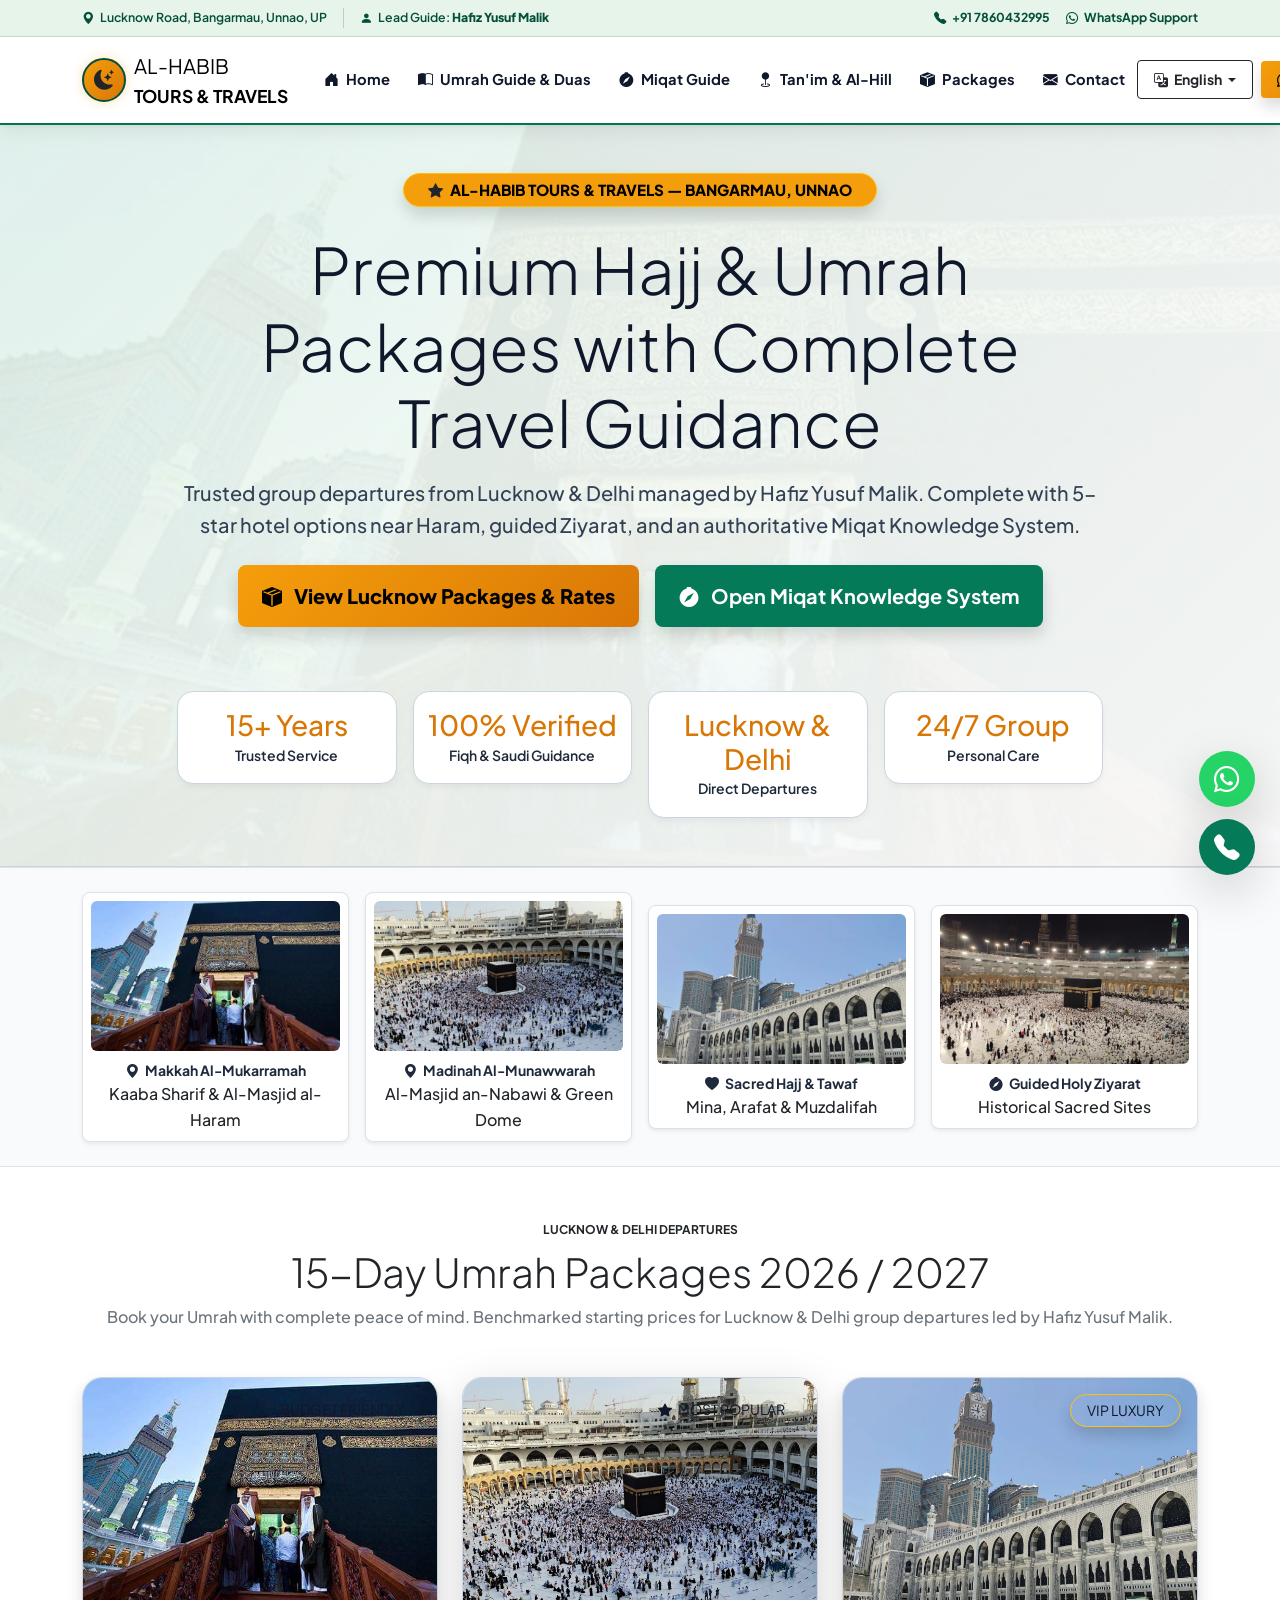
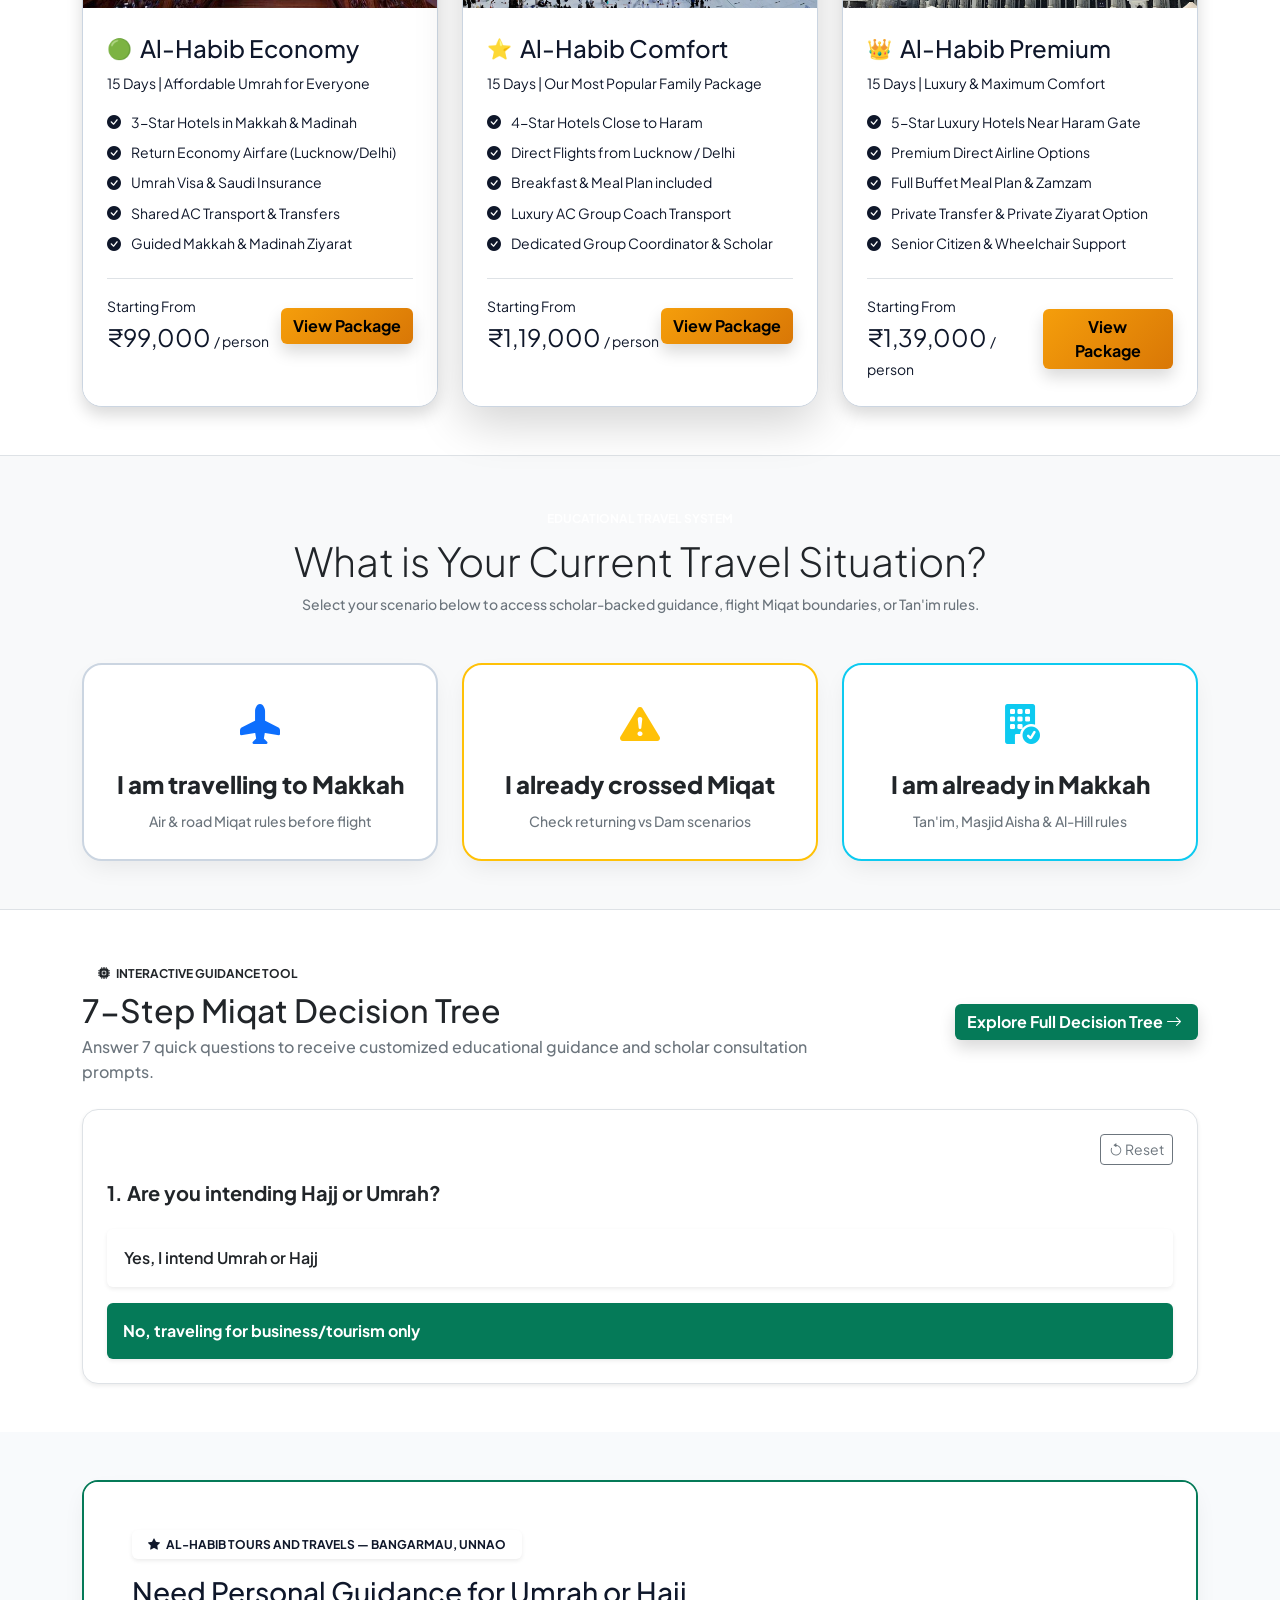
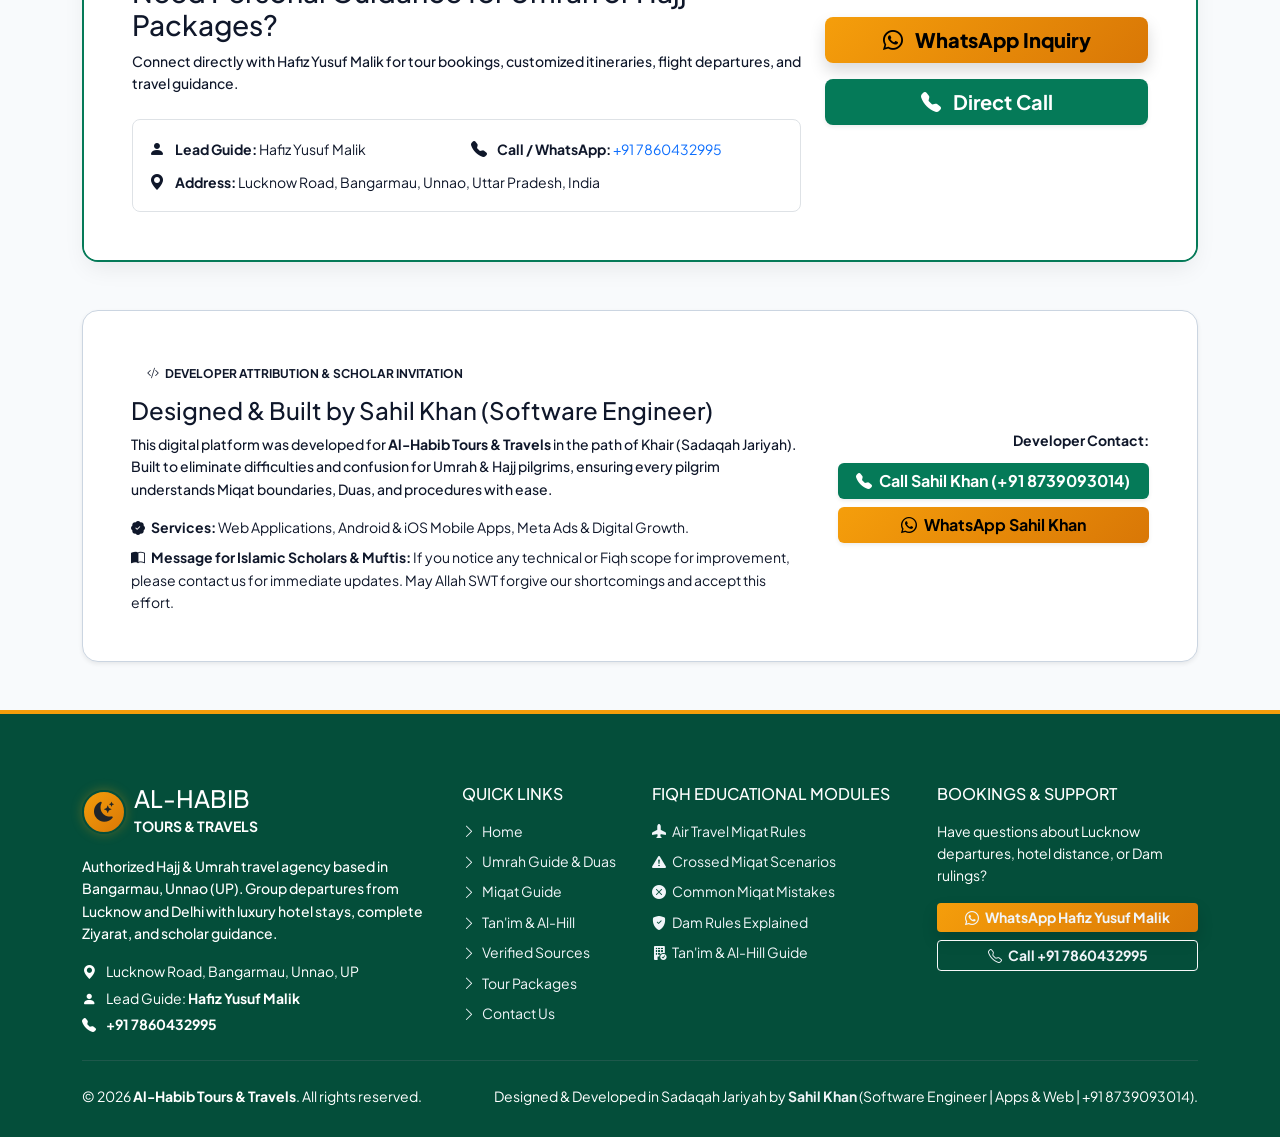
==== commit c6bd224b: "commit" ====
--- a/index.html
+++ b/index.html
@@ -31,7 +31,7 @@
     </a>
 </div>
 
-<!-- Header Master Wrapper (Light Theme Top Info + Single-Line Clean Navbar) -->
+<!-- Header Master Wrapper (Clean Responsive Navbar) -->
 <header class="master-header sticky-top">
     <!-- Top Contact Strip -->
     <div class="top-info-strip py-2">
@@ -66,11 +66,11 @@
         </div>
     </div>
 
-    <!-- Main Navigation Bar (Clean Single Line Design) -->
+    <!-- Main Navigation Bar (Clean HTML Standard Paths) -->
     <nav class="navbar navbar-expand-xl bg-white navbar-light py-2 shadow-sm">
         <div class="container">
             <!-- Brand Logo -->
-            <a class="navbar-brand d-flex align-items-center me-3" href="index.php">
+            <a class="navbar-brand d-flex align-items-center me-3" href="index.html">
                 <div class="navbar-brand-logo rounded-circle me-2 d-flex align-items-center justify-content-center">
                     <i class="bi bi-moon-stars-fill text-dark fs-5"></i>
                 </div>
@@ -89,7 +89,7 @@
             <div class="collapse navbar-collapse" id="navbarContent">
                 <ul class="navbar-nav me-auto mb-2 mb-xl-0 ms-xl-2 gap-1">
                     <li class="nav-item">
-                        <a class="nav-link text-nowrap" href="index.php">
+                        <a class="nav-link text-nowrap" href="index.html">
                             <i class="bi bi-house-door-fill me-1 text-emerald-medium"></i>
                             <span class="lang-text lang-en">Home</span>
                             <span class="lang-text lang-hi d-none">होम</span>
@@ -97,7 +97,7 @@
                         </a>
                     </li>
                     <li class="nav-item">
-                        <a class="nav-link text-nowrap" href="umrah_guide.php">
+                        <a class="nav-link text-nowrap" href="umrah_guide.html">
                             <i class="bi bi-book-half me-1 text-emerald-medium"></i>
                             <span class="lang-text lang-en">Umrah Guide & Duas</span>
                             <span class="lang-text lang-hi d-none">उमराह गाइड व दुआएं</span>
@@ -105,7 +105,7 @@
                         </a>
                     </li>
                     <li class="nav-item">
-                        <a class="nav-link text-nowrap" href="miqat.php">
+                        <a class="nav-link text-nowrap" href="miqat.html">
                             <i class="bi bi-compass-fill me-1 text-emerald-medium"></i>
                             <span class="lang-text lang-en">Miqat Guide</span>
                             <span class="lang-text lang-hi d-none">मीक़ात गाइड</span>
@@ -113,7 +113,7 @@
                         </a>
                     </li>
                     <li class="nav-item">
-                        <a class="nav-link text-nowrap" href="tanim.php">
+                        <a class="nav-link text-nowrap" href="tanim.html">
                             <i class="bi bi-geo-fill me-1 text-emerald-medium"></i>
                             <span class="lang-text lang-en">Tan'im & Al-Hill</span>
                             <span class="lang-text lang-hi d-none">तनीम व अल-हिल</span>
@@ -121,7 +121,7 @@
                         </a>
                     </li>
                     <li class="nav-item">
-                        <a class="nav-link text-nowrap" href="packages.php">
+                        <a class="nav-link text-nowrap" href="packages.html">
                             <i class="bi bi-box-seam-fill me-1 text-emerald-medium"></i>
                             <span class="lang-text lang-en">Packages</span>
                             <span class="lang-text lang-hi d-none">टूर पैकेज</span>
@@ -129,7 +129,7 @@
                         </a>
                     </li>
                     <li class="nav-item">
-                        <a class="nav-link text-nowrap" href="contact.php">
+                        <a class="nav-link text-nowrap" href="contact.html">
                             <i class="bi bi-envelope-fill me-1 text-emerald-medium"></i>
                             <span class="lang-text lang-en">Contact</span>
                             <span class="lang-text lang-hi d-none">संपर्क</span>
@@ -200,10 +200,10 @@
                 </div>
 
                 <div class="d-flex justify-content-center gap-3 flex-wrap mb-5">
-                    <a href="packages.php" class="btn btn-gold btn-lg px-4 py-3 fw-extrabold shadow">
+                    <a href="packages.html" class="btn btn-gold btn-lg px-4 py-3 fw-extrabold shadow">
                         <i class="bi bi-box-seam-fill me-2"></i> View Lucknow Packages & Rates
                     </a>
-                    <a href="miqat.php" class="btn btn-emerald btn-lg px-4 py-3 fw-extrabold shadow">
+                    <a href="miqat.html" class="btn btn-emerald btn-lg px-4 py-3 fw-extrabold shadow">
                         <i class="bi bi-compass-fill me-2"></i> Open Miqat Knowledge System
                     </a>
                 </div>
@@ -313,7 +313,7 @@
                                 <span class="d-block small text-muted">Starting From</span>
                                 <span class="fs-4 fw-extrabold text-emerald-medium">₹99,000</span> <span class="small text-muted">/ person</span>
                             </div>
-                            <a href="packages.php" class="btn btn-gold fw-bold shadow">
+                            <a href="packages.html" class="btn btn-gold fw-bold shadow">
                                 View Package
                             </a>
                         </div>
@@ -346,7 +346,7 @@
                                 <span class="d-block small text-muted">Starting From</span>
                                 <span class="fs-4 fw-extrabold text-gold">₹1,19,000</span> <span class="small text-muted">/ person</span>
                             </div>
-                            <a href="packages.php" class="btn btn-gold fw-bold shadow">
+                            <a href="packages.html" class="btn btn-gold fw-bold shadow">
                                 View Package
                             </a>
                         </div>
@@ -379,7 +379,7 @@
                                 <span class="d-block small text-muted">Starting From</span>
                                 <span class="fs-4 fw-extrabold text-emerald-medium">₹1,39,000</span> <span class="small text-muted">/ person</span>
                             </div>
-                            <a href="packages.php" class="btn btn-gold fw-bold shadow">
+                            <a href="packages.html" class="btn btn-gold fw-bold shadow">
                                 View Package
                             </a>
                         </div>
@@ -402,7 +402,7 @@
         <div class="row g-4 justify-content-center">
             <!-- Button 1 -->
             <div class="col-md-4">
-                <a href="miqat.php#airTravel" class="text-decoration-none">
+                <a href="miqat.html#airTravel" class="text-decoration-none">
                     <div class="giant-action-btn border-emerald-medium h-100">
                         <div class="fs-1 text-gold"><i class="bi bi-airplane-fill"></i></div>
                         <div class="lang-text lang-en">
@@ -423,7 +423,7 @@
 
             <!-- Button 2 -->
             <div class="col-md-4">
-                <a href="miqat.php#crossedMiqat" class="text-decoration-none">
+                <a href="miqat.html#crossedMiqat" class="text-decoration-none">
                     <div class="giant-action-btn border-warning h-100">
                         <div class="fs-1 text-warning"><i class="bi bi-exclamation-triangle-fill"></i></div>
                         <div class="lang-text lang-en">
@@ -444,7 +444,7 @@
 
             <!-- Button 3 -->
             <div class="col-md-4">
-                <a href="tanim.php" class="text-decoration-none">
+                <a href="tanim.html" class="text-decoration-none">
                     <div class="giant-action-btn border-info h-100">
                         <div class="fs-1 text-info"><i class="bi bi-building-fill-check"></i></div>
                         <div class="lang-text lang-en">
@@ -476,7 +476,7 @@
                 <p class="text-secondary mb-0 fw-medium">Answer 7 quick questions to receive customized educational guidance and scholar consultation prompts.</p>
             </div>
             <div class="col-md-4 text-md-end mt-3 mt-md-0">
-                <a href="miqat.php#decisionTreeSection" class="btn btn-emerald fw-bold shadow">
+                <a href="miqat.html#decisionTreeSection" class="btn btn-emerald fw-bold shadow">
                     Explore Full Decision Tree <i class="bi bi-arrow-right me-1"></i>
                 </a>
             </div>
@@ -633,13 +633,13 @@
             <div class="col-lg-2 col-md-6">
                 <h6 class="fw-extrabold text-gold text-uppercase tracking-wider mb-3">Quick Links</h6>
                 <ul class="list-unstyled small mb-0">
-                    <li class="mb-2"><a href="index.php"><i class="bi bi-chevron-right me-1 text-gold"></i> Home</a></li>
-                    <li class="mb-2"><a href="umrah_guide.php"><i class="bi bi-chevron-right me-1 text-gold"></i> Umrah Guide & Duas</a></li>
-                    <li class="mb-2"><a href="miqat.php"><i class="bi bi-chevron-right me-1 text-gold"></i> Miqat Guide</a></li>
-                    <li class="mb-2"><a href="tanim.php"><i class="bi bi-chevron-right me-1 text-gold"></i> Tan'im & Al-Hill</a></li>
-                    <li class="mb-2"><a href="sources.php"><i class="bi bi-chevron-right me-1 text-gold"></i> Verified Sources</a></li>
-                    <li class="mb-2"><a href="packages.php"><i class="bi bi-chevron-right me-1 text-gold"></i> Tour Packages</a></li>
-                    <li class="mb-0"><a href="contact.php"><i class="bi bi-chevron-right me-1 text-gold"></i> Contact Us</a></li>
+                    <li class="mb-2"><a href="index.html"><i class="bi bi-chevron-right me-1 text-gold"></i> Home</a></li>
+                    <li class="mb-2"><a href="umrah_guide.html"><i class="bi bi-chevron-right me-1 text-gold"></i> Umrah Guide & Duas</a></li>
+                    <li class="mb-2"><a href="miqat.html"><i class="bi bi-chevron-right me-1 text-gold"></i> Miqat Guide</a></li>
+                    <li class="mb-2"><a href="tanim.html"><i class="bi bi-chevron-right me-1 text-gold"></i> Tan'im & Al-Hill</a></li>
+                    <li class="mb-2"><a href="sources.html"><i class="bi bi-chevron-right me-1 text-gold"></i> Verified Sources</a></li>
+                    <li class="mb-2"><a href="packages.html"><i class="bi bi-chevron-right me-1 text-gold"></i> Tour Packages</a></li>
+                    <li class="mb-0"><a href="contact.html"><i class="bi bi-chevron-right me-1 text-gold"></i> Contact Us</a></li>
                 </ul>
             </div>
 
@@ -647,11 +647,11 @@
             <div class="col-lg-3 col-md-6">
                 <h6 class="fw-extrabold text-gold text-uppercase tracking-wider mb-3">Fiqh Educational Modules</h6>
                 <ul class="list-unstyled small mb-0">
-                    <li class="mb-2"><a href="miqat.php#airTravel"><i class="bi bi-airplane-fill me-1 text-gold"></i> Air Travel Miqat Rules</a></li>
-                    <li class="mb-2"><a href="miqat.php#crossedMiqat"><i class="bi bi-exclamation-triangle-fill me-1 text-gold"></i> Crossed Miqat Scenarios</a></li>
-                    <li class="mb-2"><a href="miqat.php#commonMistakes"><i class="bi bi-x-circle-fill me-1 text-gold"></i> Common Miqat Mistakes</a></li>
-                    <li class="mb-2"><a href="miqat.php#damExplained"><i class="bi bi-shield-fill-check me-1 text-gold"></i> Dam Rules Explained</a></li>
-                    <li class="mb-0"><a href="tanim.php#alHill"><i class="bi bi-building-fill-check me-1 text-gold"></i> Tan'im & Al-Hill Guide</a></li>
+                    <li class="mb-2"><a href="miqat.html#airTravel"><i class="bi bi-airplane-fill me-1 text-gold"></i> Air Travel Miqat Rules</a></li>
+                    <li class="mb-2"><a href="miqat.html#crossedMiqat"><i class="bi bi-exclamation-triangle-fill me-1 text-gold"></i> Crossed Miqat Scenarios</a></li>
+                    <li class="mb-2"><a href="miqat.html#commonMistakes"><i class="bi bi-x-circle-fill me-1 text-gold"></i> Common Miqat Mistakes</a></li>
+                    <li class="mb-2"><a href="miqat.html#damExplained"><i class="bi bi-shield-fill-check me-1 text-gold"></i> Dam Rules Explained</a></li>
+                    <li class="mb-0"><a href="tanim.html#alHill"><i class="bi bi-building-fill-check me-1 text-gold"></i> Tan'im & Al-Hill Guide</a></li>
                 </ul>
             </div>
 
--- a/assets/css/style.css
+++ b/assets/css/style.css
@@ -1,5 +1,5 @@
 /* ==========================================================================
-   Al-Habib Tours & Travels - Master Light Theme System & Local Image Rules
+   Al-Habib Tours & Travels - Master Light Theme System & Premium CSS Aesthetics
    ========================================================================== */
 
 @import url('https://fonts.googleapis.com/css2?family=Amiri:ital,wght@0,400;0,700;1,400&family=Plus+Jakarta+Sans:wght@300;400;500;600;700;800&family=Noto+Nastaliq+Urdu:wght@400;700&family=Noto+Sans+Devanagari:wght@400;500;600;700&display=swap');
@@ -28,6 +28,25 @@
     --shadow-sm: 0 4px 6px -1px rgba(0, 0, 0, 0.05);
     --shadow-md: 0 10px 25px -5px rgba(0, 0, 0, 0.08);
     --shadow-lg: 0 20px 35px -10px rgba(0, 0, 0, 0.12);
+}
+
+html {
+    scroll-behavior: smooth;
+}
+
+/* Custom Sleek Scrollbar */
+::-webkit-scrollbar {
+    width: 10px;
+}
+::-webkit-scrollbar-track {
+    background: #f1f5f9;
+}
+::-webkit-scrollbar-thumb {
+    background: #057a58;
+    border-radius: 5px;
+}
+::-webkit-scrollbar-thumb:hover {
+    background: #044e3a;
 }
 
 body {
@@ -110,9 +129,9 @@
     }
 }
 
-/* Light Theme Banner */
+/* Light Theme Hero Banner */
 .bg-gradient-emerald, .hero-section {
-    background: linear-gradient(135deg, rgba(230, 244, 234, 0.92) 0%, rgba(255, 255, 255, 0.95) 100%), url('../images/kaaba_1.jpg') center/cover no-repeat !important;
+    background: linear-gradient(135deg, rgba(230, 244, 234, 0.92) 0%, rgba(255, 255, 255, 0.96) 100%), url('../images/kaaba_1.jpg') center/cover no-repeat !important;
     color: #0f172a !important;
     position: relative;
     border-bottom: 1px solid #cbd5e1;
@@ -133,7 +152,7 @@
     color: #334155 !important;
 }
 
-/* Light Theme Cards */
+/* Light Theme Cards & Micro-Animations */
 .glass-card, .card {
     background: #ffffff !important;
     border: 1px solid #cbd5e1 !important;
@@ -151,9 +170,17 @@
 }
 
 .glass-card:hover, .card:hover {
-    transform: translateY(-5px);
+    transform: translateY(-6px);
     box-shadow: var(--shadow-lg);
     border-color: var(--emerald-medium) !important;
+}
+
+.hover-lift {
+    transition: transform 0.3s ease, box-shadow 0.3s ease;
+}
+.hover-lift:hover {
+    transform: translateY(-6px);
+    box-shadow: 0 12px 25px rgba(5, 122, 88, 0.15) !important;
 }
 
 /* HIGH-PRIORITY DISCLAIMER BOX OVERRIDES (Bulleteproof Dark Text) */
@@ -254,6 +281,14 @@
     box-shadow: var(--shadow-lg);
 }
 
+/* Table Hover Aesthetics */
+.table tbody tr {
+    transition: background-color 0.2s ease;
+}
+.table tbody tr:hover {
+    background-color: #f1f5f9 !important;
+}
+
 /* Floating Contact Widget */
 .floating-contact-widget {
     position: fixed;
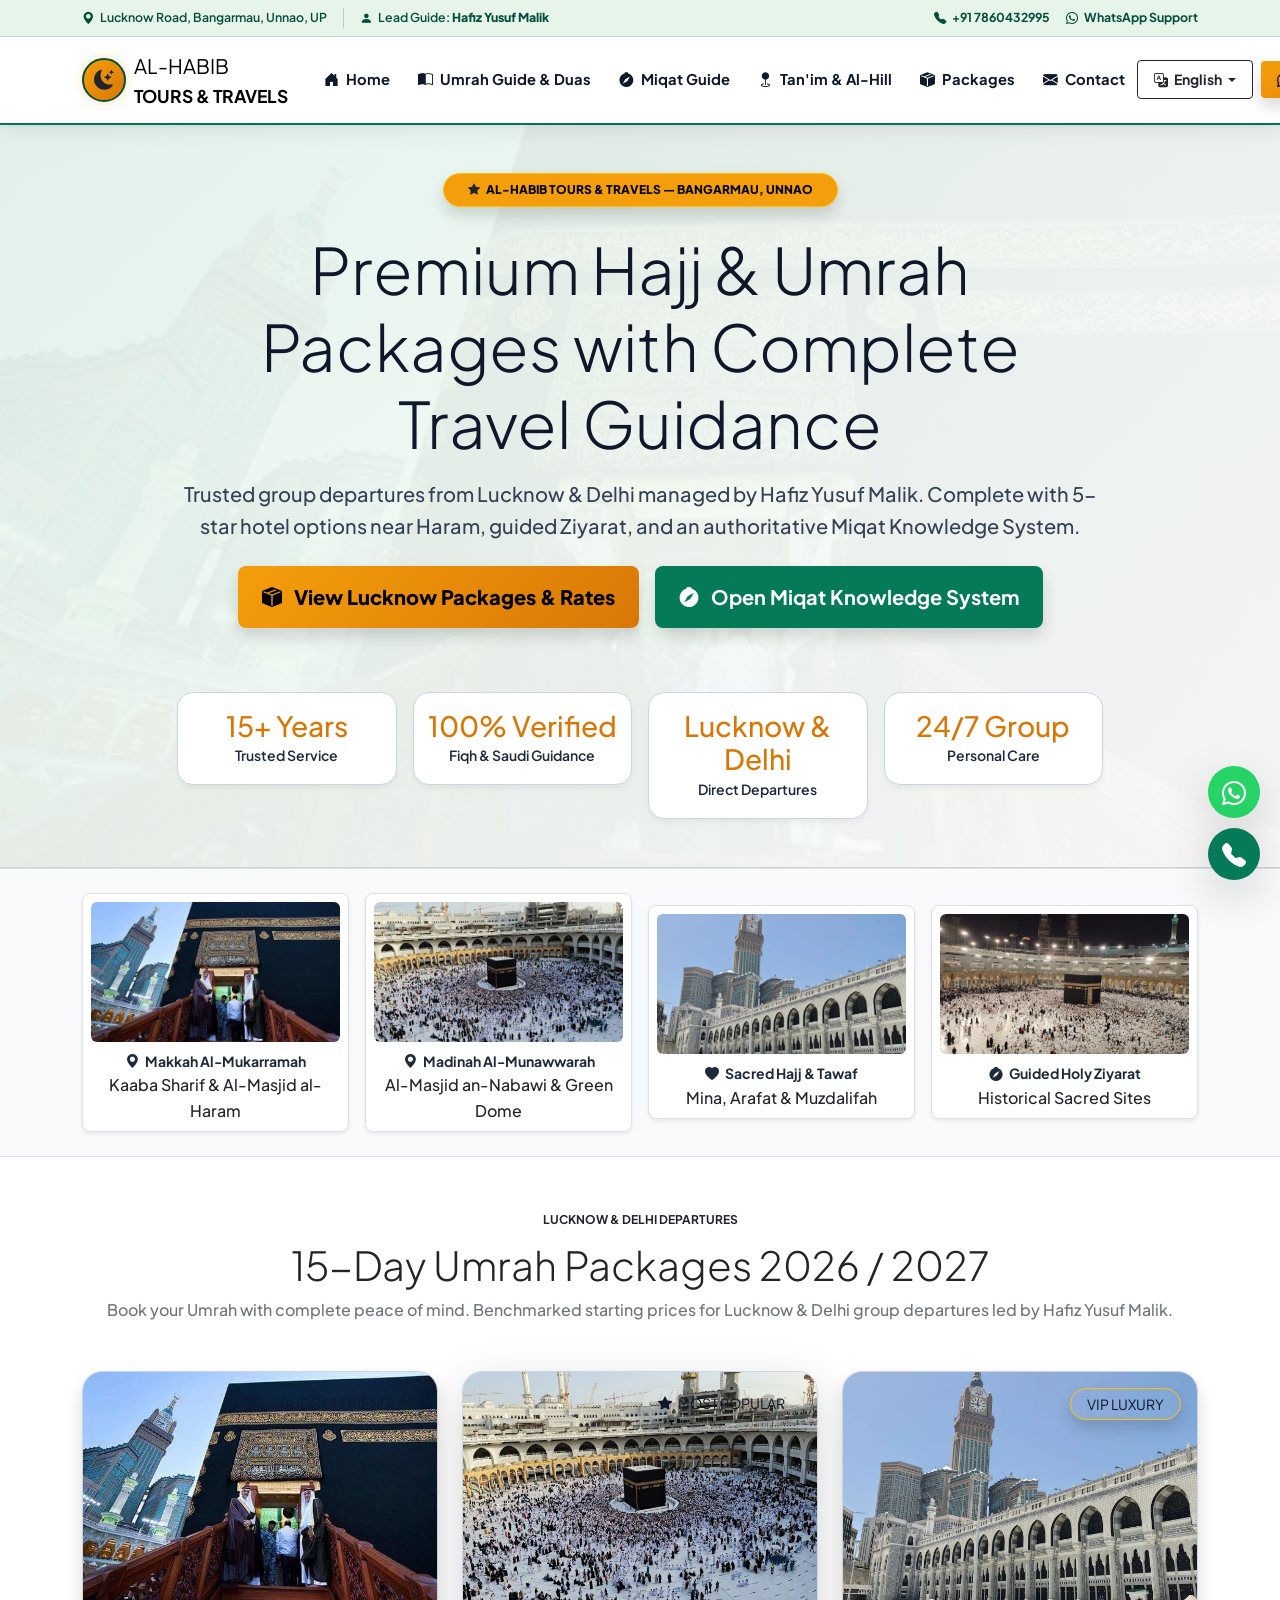
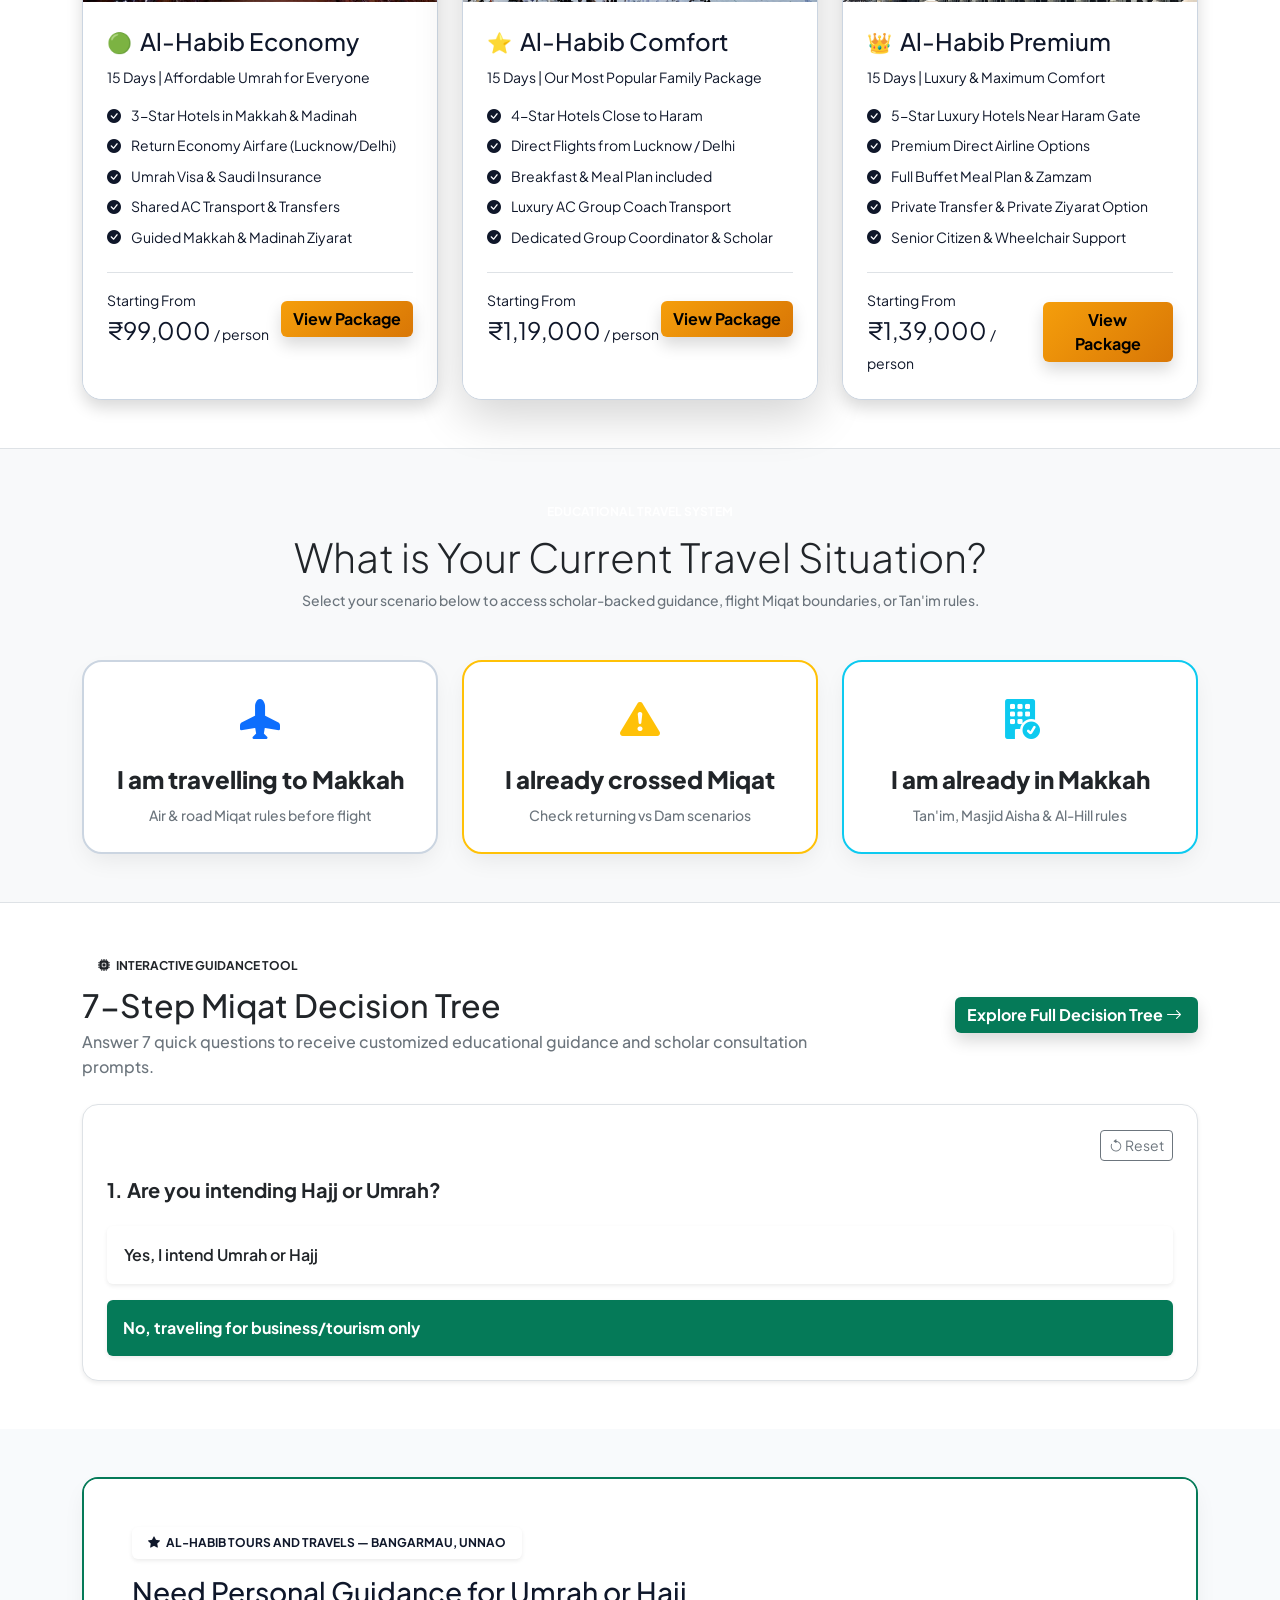
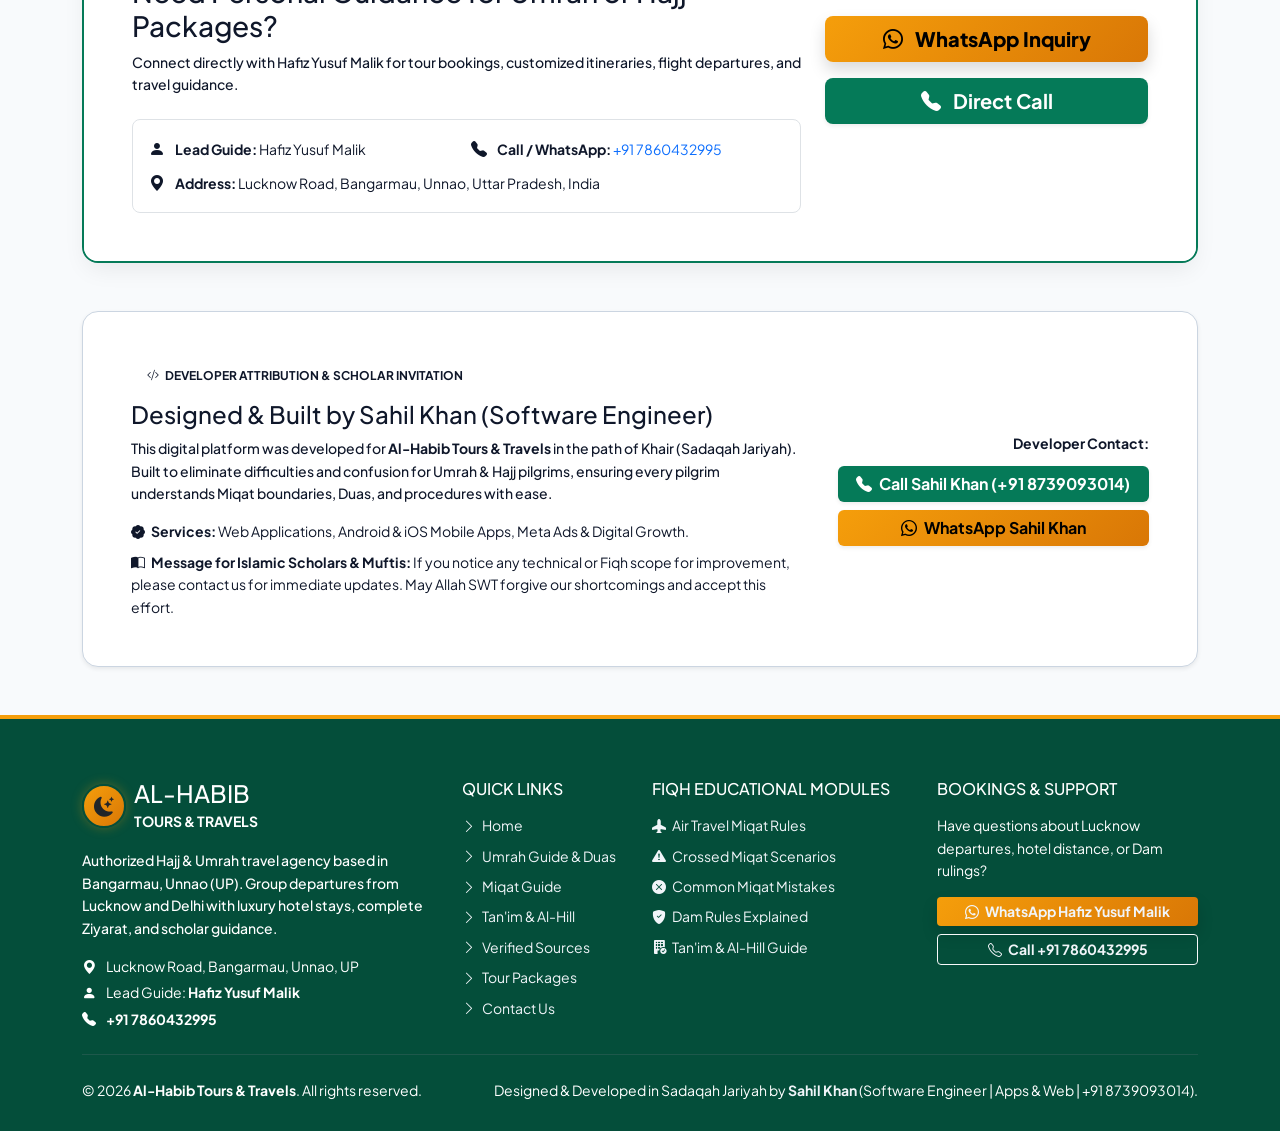
==== commit 6bb467d4: "commit" ====
--- a/index.html
+++ b/index.html
@@ -4,7 +4,97 @@
     <meta charset="UTF-8">
     <meta name="viewport" content="width=device-width, initial-scale=1.0">
     <title>Al-Habib Tours &amp; Travels | Hajj &amp; Umrah Packages &amp; Guidance Portal</title>
-    <meta name="description" content="Official website of Al-Habib Tours and Travels. Complete educational Miqat Knowledge Center, Umrah & Hajj package booking, trilingual guidance (English, Hindi, Urdu) led by Hafiz Yusuf Malik.">
+    
+    <!-- SEO Meta Tags -->
+    <meta name="description" content="Official portal of Al-Habib Tours &amp; Travels, Bangarmau Unnao (UP). Lucknow &amp; Delhi Umrah packages starting ₹99,000, Hafiz Yusuf Malik group departures, step-by-step Umrah guide with Duas, and verified Miqat rules.">
+    <meta name="keywords" content="Umrah packages Lucknow, Umrah packages 2026, Lucknow to Makkah Umrah, Hafiz Yusuf Malik Bangarmau, Al Habib Tours Unnao, Miqat rules air travel, Dam rulings Umrah, Step by step Umrah guide Duas, Tan'im Masjid Aisha rules">
+    <meta name="author" content="Sahil Khan (Software Engineer)">
+    <meta name="robots" content="index, follow, max-snippet:-1, max-image-preview:large, max-video-preview:-1">
+    <link rel="canonical" href="https://alhabibtours.com/">
+
+    <!-- Open Graph Social Meta Tags -->
+    <meta property="og:locale" content="en_US">
+    <meta property="og:type" content="website">
+    <meta property="og:title" content="Al-Habib Tours &amp; Travels | Hajj &amp; Umrah Packages &amp; Guidance Portal">
+    <meta property="og:description" content="Official portal of Al-Habib Tours &amp; Travels, Bangarmau Unnao (UP). Lucknow &amp; Delhi Umrah packages starting ₹99,000, Hafiz Yusuf Malik group departures, step-by-step Umrah guide with Duas, and verified Miqat rules.">
+    <meta property="og:url" content="https://alhabibtours.com/">
+    <meta property="og:site_name" content="Al-Habib Tours & Travels">
+    <meta property="og:image" content="https://alhabibtours.com/assets/images/kaaba_1.jpg">
+    <meta property="og:image:width" content="1200">
+    <meta property="og:image:height" content="630">
+
+    <!-- Twitter Card Meta Tags -->
+    <meta name="twitter:card" content="summary_large_image">
+    <meta name="twitter:title" content="Al-Habib Tours &amp; Travels | Hajj &amp; Umrah Packages &amp; Guidance Portal">
+    <meta name="twitter:description" content="Official portal of Al-Habib Tours &amp; Travels, Bangarmau Unnao (UP). Lucknow &amp; Delhi Umrah packages starting ₹99,000, Hafiz Yusuf Malik group departures, step-by-step Umrah guide with Duas, and verified Miqat rules.">
+    <meta name="twitter:image" content="https://alhabibtours.com/assets/images/kaaba_1.jpg">
+
+    <!-- Schema.org JSON-LD Structured Data for LocalBusiness & TravelAgency -->
+    <script type="application/ld+json">
+    {
+      "@context": "https://schema.org",
+      "@type": "TravelAgency",
+      "name": "Al-Habib Tours & Travels",
+      "image": "https://alhabibtours.com/assets/images/kaaba_1.jpg",
+      "@id": "https://alhabibtours.com/",
+      "url": "https://alhabibtours.com/",
+      "telephone": "+917860432995",
+      "priceRange": "₹99,000 - ₹1,39,000",
+      "address": {
+        "@type": "PostalAddress",
+        "streetAddress": "Lucknow Road",
+        "addressLocality": "Bangarmau",
+        "addressRegion": "Unnao, Uttar Pradesh",
+        "postalCode": "209868",
+        "addressCountry": "IN"
+      },
+      "geo": {
+        "@type": "GeoCoordinates",
+        "latitude": 26.9113,
+        "longitude": 80.2081
+      },
+      "openingHoursSpecification": {
+        "@type": "OpeningHoursSpecification",
+        "dayOfWeek": [
+          "Monday",
+          "Tuesday",
+          "Wednesday",
+          "Thursday",
+          "Friday",
+          "Saturday",
+          "Sunday"
+        ],
+        "opens": "08:00",
+        "closes": "22:00"
+      },
+      "sameAs": [
+        "https://wa.me/917860432995"
+      ]
+    }
+    </script>
+
+    <!-- Schema.org FAQPage Structured Data -->
+    <script type="application/ld+json">
+    {
+      "@context": "https://schema.org",
+      "@type": "FAQPage",
+      "mainEntity": [{
+        "@type": "Question",
+        "name": "What is the starting price for 15-day Umrah package from Lucknow?",
+        "acceptedAnswer": {
+          "@type": "Answer",
+          "text": "Al-Habib Tours & Travels offers benchmarked 15-day Lucknow Umrah packages starting from ₹99,000 for Economy, ₹1,19,000 for Comfort (Most Popular), and ₹1,39,000 for Premium VIP Luxury."
+        }
+      }, {
+        "@type": "Question",
+        "name": "What is the Miqat boundary for flight departures from India to Jeddah?",
+        "acceptedAnswer": {
+          "@type": "Answer",
+          "text": "Pilgrims flying directly from India to Jeddah pass the parallel Miqat boundary (Yalamlam / Al-Juhfah) in mid-air approximately 20 to 30 minutes before reaching Jeddah airport. Ihram garments must be put on before boarding or in flight before crossing this point."
+        }
+      }]
+    }
+    </script>
     
     <!-- Google Fonts -->
     <link rel="preconnect" href="https://fonts.googleapis.com">
@@ -162,12 +252,12 @@
 </header>
 
 <!-- Hero Banner (Clean Light Theme) -->
-<section class="hero-section text-dark py-5">
+<section class="hero-section text-dark py-4 py-md-5">
     <div class="container text-center position-relative" style="z-index: 2;">
         <div class="row justify-content-center">
             <div class="col-lg-10">
-                <!-- High Visibility Prominent Badge -->
-                <span class="badge px-4 py-2 rounded-pill mb-4 shadow border border-warning" style="background-color: #f59e0b !important; color: #000000 !important; font-weight: 800 !important; font-size: 0.95rem;">
+                <!-- High Visibility Prominent Badge (Responsive Wrap Fixed) -->
+                <span class="badge px-3 px-md-4 py-2 rounded-pill mb-3 mb-md-4 shadow border border-warning text-wrap max-w-100" style="background-color: #f59e0b !important; color: #000000 !important; font-weight: 800 !important; line-height: 1.4;">
                     <i class="bi bi-star-fill me-1 text-dark"></i> AL-HABIB TOURS & TRAVELS — BANGARMAU, UNNAO
                 </span>
                 
@@ -199,7 +289,7 @@
                     </p>
                 </div>
 
-                <div class="d-flex justify-content-center gap-3 flex-wrap mb-5">
+                <div class="d-flex justify-content-center gap-3 flex-wrap mb-4 mb-md-5">
                     <a href="packages.html" class="btn btn-gold btn-lg px-4 py-3 fw-extrabold shadow">
                         <i class="bi bi-box-seam-fill me-2"></i> View Lucknow Packages & Rates
                     </a>
@@ -209,7 +299,7 @@
                 </div>
 
                 <!-- Stats Counter Bar (Light Theme) -->
-                <div class="row g-3 justify-content-center mt-3">
+                <div class="row g-2 g-md-3 justify-content-center mt-3">
                     <div class="col-6 col-md-3">
                         <div class="stat-box">
                             <h3 class="fw-extrabold text-gold mb-0">15+ Years</h3>
@@ -244,30 +334,30 @@
 <section class="py-4 bg-emerald-soft border-top border-bottom border-emerald-medium">
     <div class="container">
         <div class="row g-3 text-center align-items-center">
-            <div class="col-md-3">
+            <div class="col-6 col-md-3">
                 <div class="p-2 border rounded-3 bg-white shadow-sm">
-                    <img src="assets/images/kaaba_1.jpg" alt="Makkah Mukarramah Kaaba Sharif" class="img-fluid rounded mb-2" style="height: 150px; width: 100%; object-fit: cover;">
+                    <img src="assets/images/kaaba_1.jpg" alt="Makkah Mukarramah Kaaba Sharif" class="img-fluid rounded mb-2" style="height: 140px; width: 100%; object-fit: cover;">
                     <span class="d-block fw-bold text-emerald-medium small"><i class="bi bi-geo-alt-fill me-1"></i> Makkah Al-Mukarramah</span>
                     <span class="d-block text-dark micro-text fw-medium">Kaaba Sharif & Al-Masjid al-Haram</span>
                 </div>
             </div>
-            <div class="col-md-3">
+            <div class="col-6 col-md-3">
                 <div class="p-2 border rounded-3 bg-white shadow-sm">
-                    <img src="assets/images/madinah_1.jpg" alt="Madinah Al-Munawwarah Masjid an-Nabawi" class="img-fluid rounded mb-2" style="height: 150px; width: 100%; object-fit: cover;">
+                    <img src="assets/images/madinah_1.jpg" alt="Madinah Al-Munawwarah Masjid an-Nabawi" class="img-fluid rounded mb-2" style="height: 140px; width: 100%; object-fit: cover;">
                     <span class="d-block fw-bold text-emerald-medium small"><i class="bi bi-geo-alt-fill me-1"></i> Madinah Al-Munawwarah</span>
                     <span class="d-block text-dark micro-text fw-medium">Al-Masjid an-Nabawi & Green Dome</span>
                 </div>
             </div>
-            <div class="col-md-3">
+            <div class="col-6 col-md-3">
                 <div class="p-2 border rounded-3 bg-white shadow-sm">
-                    <img src="assets/images/hajj_1.jpg" alt="Sacred Hajj Pilgrimage Tawaf" class="img-fluid rounded mb-2" style="height: 150px; width: 100%; object-fit: cover;">
+                    <img src="assets/images/hajj_1.jpg" alt="Sacred Hajj Pilgrimage Tawaf" class="img-fluid rounded mb-2" style="height: 140px; width: 100%; object-fit: cover;">
                     <span class="d-block fw-bold text-emerald-medium small"><i class="bi bi-heart-fill me-1"></i> Sacred Hajj & Tawaf</span>
                     <span class="d-block text-dark micro-text fw-medium">Mina, Arafat & Muzdalifah</span>
                 </div>
             </div>
-            <div class="col-md-3">
+            <div class="col-6 col-md-3">
                 <div class="p-2 border rounded-3 bg-white shadow-sm">
-                    <img src="assets/images/ziyarat_1.jpg" alt="Al-Masjid al-Haram Courtyard" class="img-fluid rounded mb-2" style="height: 150px; width: 100%; object-fit: cover;">
+                    <img src="assets/images/ziyarat_1.jpg" alt="Al-Masjid al-Haram Courtyard" class="img-fluid rounded mb-2" style="height: 140px; width: 100%; object-fit: cover;">
                     <span class="d-block fw-bold text-emerald-medium small"><i class="bi bi-compass-fill me-1"></i> Guided Holy Ziyarat</span>
                     <span class="d-block text-dark micro-text fw-medium">Historical Sacred Sites</span>
                 </div>
--- a/assets/css/style.css
+++ b/assets/css/style.css
@@ -30,20 +30,24 @@
     --shadow-lg: 0 20px 35px -10px rgba(0, 0, 0, 0.12);
 }
 
-html {
+html, body {
+    max-width: 100% !important;
+    overflow-x: hidden !important;
     scroll-behavior: smooth;
+    -webkit-text-size-adjust: 100%;
 }
 
 /* Custom Sleek Scrollbar */
 ::-webkit-scrollbar {
-    width: 10px;
+    width: 8px;
+    height: 8px;
 }
 ::-webkit-scrollbar-track {
     background: #f1f5f9;
 }
 ::-webkit-scrollbar-thumb {
     background: #057a58;
-    border-radius: 5px;
+    border-radius: 4px;
 }
 ::-webkit-scrollbar-thumb:hover {
     background: #044e3a;
@@ -53,8 +57,16 @@
     font-family: 'Plus Jakarta Sans', system-ui, -apple-system, sans-serif;
     background-color: var(--bg-light);
     color: var(--text-dark-body);
-    overflow-x: hidden;
     line-height: 1.6;
+}
+
+/* Badge Text Wrapping - Prevents Mobile Horizontal Viewport Stretch */
+.badge {
+    max-width: 100% !important;
+    white-space: normal !important;
+    word-break: break-word !important;
+    display: inline-block;
+    line-height: 1.4;
 }
 
 /* Master Header Container - Light Theme */
@@ -94,6 +106,7 @@
     background: var(--gold-gradient);
     border: 2px solid #044e3a;
     box-shadow: 0 0 12px rgba(245, 158, 11, 0.3);
+    flex-shrink: 0;
 }
 
 .nav-link {
@@ -131,10 +144,11 @@
 
 /* Light Theme Hero Banner */
 .bg-gradient-emerald, .hero-section {
-    background: linear-gradient(135deg, rgba(230, 244, 234, 0.92) 0%, rgba(255, 255, 255, 0.96) 100%), url('../images/kaaba_1.jpg') center/cover no-repeat !important;
+    background: linear-gradient(135deg, rgba(230, 244, 234, 0.94) 0%, rgba(255, 255, 255, 0.96) 100%), url('../images/kaaba_1.jpg') center/cover no-repeat !important;
     color: #0f172a !important;
     position: relative;
     border-bottom: 1px solid #cbd5e1;
+    overflow: hidden;
 }
 
 .bg-gradient-emerald h1, .bg-gradient-emerald h2, .bg-gradient-emerald h3, 
@@ -160,6 +174,7 @@
     box-shadow: var(--shadow-md);
     transition: all 0.3s cubic-bezier(0.16, 1, 0.3, 1);
     color: #0f172a !important;
+    max-width: 100%;
 }
 
 .glass-card h1, .glass-card h2, .glass-card h3, .glass-card h4, .glass-card h5, .glass-card h6,
@@ -170,7 +185,7 @@
 }
 
 .glass-card:hover, .card:hover {
-    transform: translateY(-6px);
+    transform: translateY(-4px);
     box-shadow: var(--shadow-lg);
     border-color: var(--emerald-medium) !important;
 }
@@ -179,7 +194,7 @@
     transition: transform 0.3s ease, box-shadow 0.3s ease;
 }
 .hover-lift:hover {
-    transform: translateY(-6px);
+    transform: translateY(-4px);
     box-shadow: 0 12px 25px rgba(5, 122, 88, 0.15) !important;
 }
 
@@ -261,7 +276,7 @@
 /* Giant 3 Quick Buttons - Light Theme */
 .giant-action-btn {
     border-radius: 20px;
-    padding: 26px 20px;
+    padding: 24px 18px;
     font-weight: 800;
     display: flex;
     align-items: center;
@@ -276,12 +291,17 @@
 }
 
 .giant-action-btn:hover {
-    transform: translateY(-6px);
+    transform: translateY(-4px);
     border-color: var(--emerald-medium);
     box-shadow: var(--shadow-lg);
 }
 
-/* Table Hover Aesthetics */
+/* Table Responsive Smooth Touch Scrolling */
+.table-responsive {
+    -webkit-overflow-scrolling: touch;
+    border-radius: 16px;
+}
+
 .table tbody tr {
     transition: background-color 0.2s ease;
 }
@@ -292,22 +312,22 @@
 /* Floating Contact Widget */
 .floating-contact-widget {
     position: fixed;
-    bottom: 25px;
-    right: 25px;
+    bottom: 20px;
+    right: 20px;
     z-index: 9999;
     display: flex;
     flex-direction: column;
-    gap: 12px;
+    gap: 10px;
 }
 
 .floating-btn {
-    width: 56px;
-    height: 56px;
+    width: 52px;
+    height: 52px;
     border-radius: 50%;
     display: flex;
     align-items: center;
     justify-content: center;
-    font-size: 1.6rem;
+    font-size: 1.5rem;
     color: white !important;
     box-shadow: 0 8px 25px rgba(0, 0, 0, 0.2);
     transition: all 0.3s cubic-bezier(0.175, 0.885, 0.32, 1.275);
@@ -318,7 +338,7 @@
 .floating-btn-phone { background: var(--emerald-medium); }
 
 .floating-btn:hover {
-    transform: scale(1.15) rotate(5deg);
+    transform: scale(1.12);
     color: white !important;
 }
 
@@ -344,7 +364,7 @@
 .site-footer {
     background: #044e3a !important;
     color: #ffffff !important;
-    padding: 70px 0 30px;
+    padding: 60px 0 30px;
     border-top: 4px solid var(--gold-medium);
 }
 
@@ -378,15 +398,106 @@
     line-height: 2;
 }
 
-/* Responsive Overrides */
-@media (max-width: 768px) {
+/* ==========================================================================
+   MOBILE & TABLET RESPONSIVE MEDIA QUERIES (320px - 991px)
+   ========================================================================== */
+
+@media (max-width: 991.98px) {
+    .border-start-md {
+        border-left: none !important;
+        border-top: 1px solid #cbd5e1 !important;
+        padding-top: 1.5rem !important;
+        margin-top: 1rem !important;
+    }
+}
+
+@media (max-width: 767.98px) {
     .hero-section {
-        padding: 50px 0 40px;
-    }
+        padding: 30px 0 25px;
+    }
+    
     .display-3 {
-        font-size: 2rem;
-    }
-    .display-5 {
-        font-size: 1.8rem;
-    }
-}
+        font-size: 1.75rem !important;
+        line-height: 1.25;
+    }
+    
+    .display-4 {
+        font-size: 1.6rem !important;
+        line-height: 1.3;
+    }
+    
+    .display-5, .display-6 {
+        font-size: 1.4rem !important;
+    }
+
+    .lead {
+        font-size: 0.95rem !important;
+    }
+
+    .arabic-font {
+        font-size: 1.3rem !important;
+        line-height: 2;
+    }
+
+    /* Mobile Buttons 100% Width Stacking */
+    .hero-section .d-flex.gap-3 {
+        flex-direction: column !important;
+        width: 100%;
+    }
+
+    .hero-section .btn-lg {
+        width: 100% !important;
+    }
+
+    .giant-action-btn {
+        padding: 18px 12px;
+    }
+
+    /* Mobile Floating Widget Adjustments */
+    .floating-contact-widget {
+        bottom: 12px;
+        right: 12px;
+        gap: 6px;
+    }
+    
+    .floating-btn {
+        width: 44px;
+        height: 44px;
+        font-size: 1.2rem;
+    }
+
+    .stat-box h3 {
+        font-size: 1.1rem;
+    }
+
+    .stat-box span {
+        font-size: 0.75rem;
+    }
+}
+
+@media (max-width: 575.98px) {
+    .container {
+        padding-left: 12px;
+        padding-right: 12px;
+        max-width: 100% !important;
+    }
+
+    .hero-section .badge, .badge {
+        font-size: 0.78rem !important;
+        padding: 6px 10px !important;
+        margin-bottom: 1rem !important;
+    }
+
+    .card-body {
+        padding: 1rem !important;
+    }
+
+    .navbar-brand-logo {
+        width: 34px;
+        height: 34px;
+    }
+
+    .navbar-brand span.fs-5 {
+        font-size: 1rem !important;
+    }
+}
